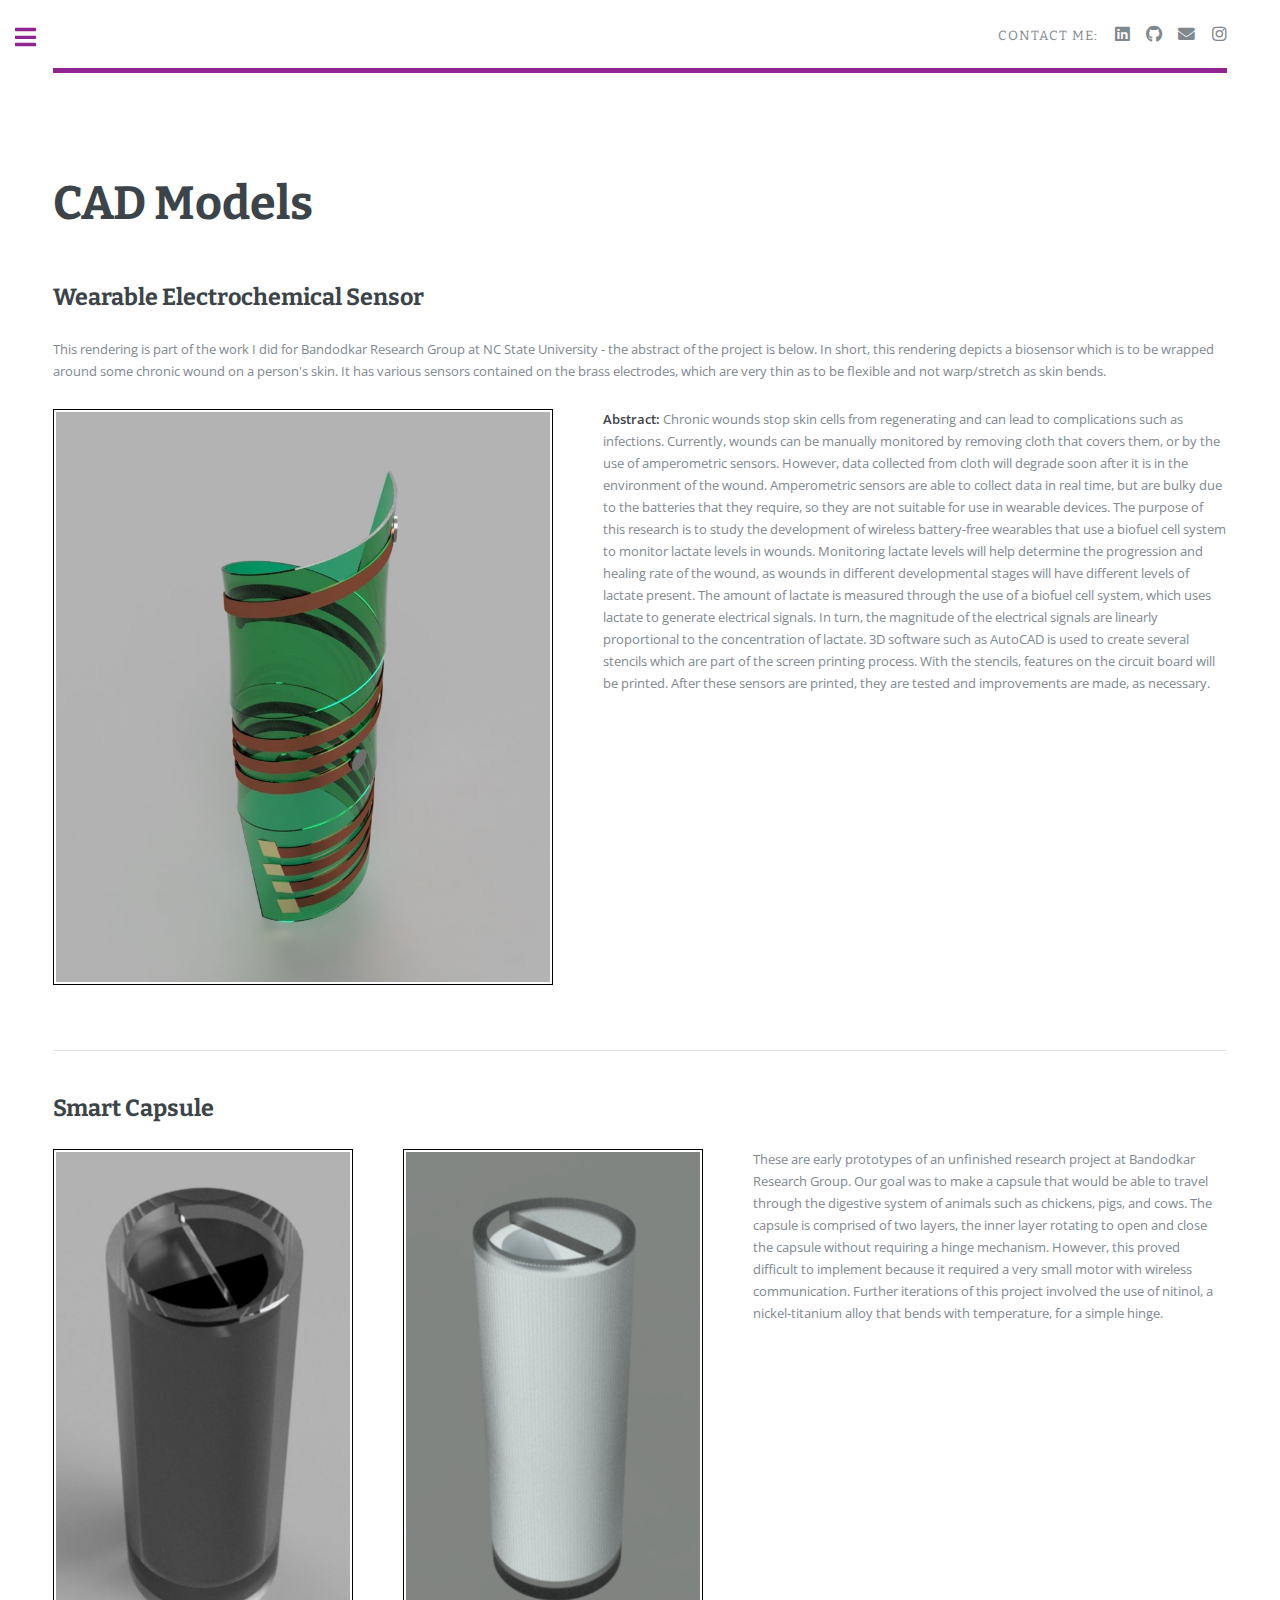
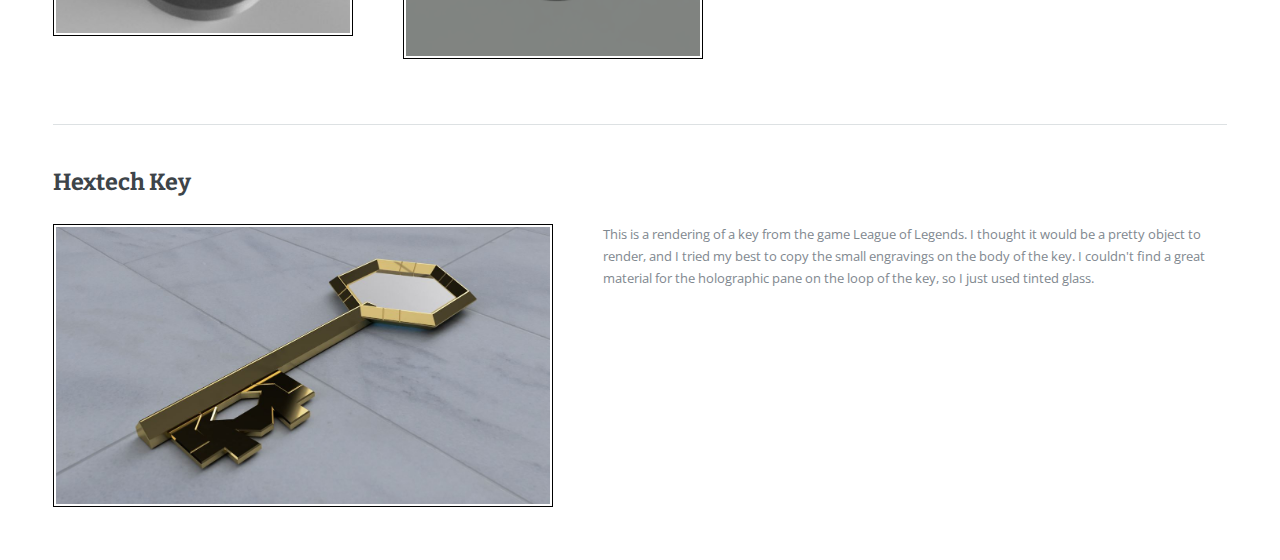
==== cad.html @ f2f79735 "add main files" ====
<!DOCTYPE HTML>
<!--
	Editorial by HTML5 UP
	html5up.net | @ajlkn
	Free for personal and commercial use under the CCA 3.0 license (html5up.net/license)
-->
<html>
	<head>
		<title>Generic - Editorial by HTML5 UP</title>
		<meta charset="utf-8" />
		<meta name="viewport" content="width=device-width, initial-scale=1, user-scalable=no" />
		<link rel="stylesheet" href="assets/css/main.css" />
	</head>
	<body class="is-preload">

		<!-- Wrapper -->
			<div id="wrapper">

				<!-- Main -->
					<div id="main">
						<div class="inner">

							<!-- Header -->
								<header id="header">
									<!--
									<a href="index.html" class="logo"><strong>Editorial</strong> by HTML5 UP</a>
									-->
									<ul class="icons">
										<li>
										<header>
											<p>Contact Me:</p>
										</header>
										</li>
										<li><a href="https://www.linkedin.com/in/terence-zeng-/" class="icon brands fa-linkedin"><span class="label">LinkedIn</span></a></li>
										<li><a href="https://github.com/terencezeng6" class="icon brands fa-github"><span class="label">Github</span></a></li>
										<li><a href="mailto: terencezeng2004@gmail.com" class="icon solid fa-envelope"><span class="label">Email</span></a></li>
										<li><a href="https://www.instagram.com/terence.zeng/" class="icon brands fa-instagram"><span class="label">Instagram</span></a></li>
									</ul>
								</header>

							<!-- Content -->
								<section>
									<header class="main">
										<h1>CAD Models</h1>
									</header>
									<header>
										<h2>Wearable Electrochemical Sensor</h2>
									</header>
									<p>This rendering is part of the work I did for Bandodkar Research Group at NC State University - the abstract of the project is below. 
										In short, this rendering depicts a biosensor which is to be wrapped around some chronic wound on a person's skin. It has various sensors 
										contained on the brass electrodes, which are very thin as to be flexible and not warp/stretch as skin bends.</p>
                                    

									<div class="container" style="width: 100%; height:auto; overflow:auto;">
									<div>
									<img src="images/wearable sensor fusion.JPG" alt="" width="500" height=auto style="float:left; margin-right:50px;
									margin-bottom:25px; border: solid black 1px; padding: 2px"/>
									</div>
									<p><b>Abstract:</b> Chronic wounds stop skin cells from regenerating and can lead to complications such as infections. Currently, wounds can be 
										manually monitored by removing cloth that covers them, or by the use of amperometric sensors. However, data collected from cloth will 
										degrade soon after it is in the environment of the wound. Amperometric sensors are able to collect data in real time, but are bulky 
										due to the batteries that they require, so they are not suitable for use in wearable devices. The purpose of this research is to study 
										the development of wireless battery-free wearables that use a biofuel cell system to monitor lactate levels in wounds. Monitoring lactate 
										levels will help determine the progression and healing rate of the wound, as wounds in different developmental stages will have different 
										levels of lactate present. The amount of lactate is measured through the use of a biofuel cell system, which uses lactate to generate 
										electrical signals. In turn, the magnitude of the electrical signals are linearly proportional to the concentration of lactate. 3D software 
										such as AutoCAD is used to create several stencils which are part of the screen printing process. With the stencils, features on the 
										circuit board will be printed. After these sensors are printed, they are tested and improvements are made, as necessary.</p>
									</div>

									<hr class="major">
									
									<header>
										<h2>Smart Capsule</h2>
									</header>

									<div class="container" style="width: 100%; height:auto; overflow:auto;">
										<div>
										<img src="images/smart capsule.JPG" alt="" width="300" height=auto style="float:left; 
										margin-right:50px; margin-bottom:25px; border: solid black 1px; padding: 2px"/>
										</div>
										<div>
											<img src="images/smart capsule 2.png" alt="" width="300" height=auto style="float:left; 
											margin-right:50px; margin-bottom:25px; border: solid black 1px; padding: 2px"/>
										</div>
										<p>These are early prototypes of an unfinished research project at Bandodkar Research Group.
											Our goal was to make a capsule that would be able to travel through the digestive system
											of animals such as chickens, pigs, and cows. The capsule is comprised of two layers, the
											inner layer rotating to open and close the capsule without requiring a hinge mechanism.
											However, this proved difficult to implement because it required a very small motor with
											wireless communication. Further iterations of this project involved the use of nitinol,
											a nickel-titanium alloy that bends with temperature, for a simple hinge.
										</p>
									</div>

									<hr class="major">

									<header>
										<h2>Hextech Key</h2>
									</header>

									<div class="container" style="width: 100%; height:auto; overflow:auto;">
										<div>
										<img src="images/hextech key.JPG" alt="" width="500" height=auto style="float:left; margin-right:50px;
										margin-bottom:25px; border: solid black 1px; padding: 2px"/>
										</div>
										<p>This is a rendering of a key from the game League of Legends. I thought it would be a pretty object to render, and
											I tried my best to copy the small engravings on the body of the key. I couldn't find a great material for the 
											holographic pane on the loop of the key, so I just used tinted glass.</p>
									</div>
									
									
								</section>

						</div>
					</div>

				<!-- Sidebar -->
					<div id="sidebar">
						<div class="inner">

							<!-- Search -->
								<section id="search" class="alt">
									<form method="post" action="#">
										<input type="text" name="query" id="query" placeholder="Search" />
									</form>
								</section>

							<!-- Menu -->
								<nav id="menu">
									<header class="major">
										<!--<h2>Menu</h2>--> <!--heading for menu (not necessary)-->
									</header>
									<ul>
										<li><a href="index.html">Home</a></li>
										<li><a href="resume.html">Resume</a></li>
										<li><a href="projects.html">Projects</a></li>
										<li><a href="pics.html">Photography/Art</a></li>
										<li><a href="cad.html">CAD</a></li>
									</ul>
								</nav>
						</div>
					</div>

			</div>

		<!-- Scripts -->
			<script src="assets/js/jquery.min.js"></script>
			<script src="assets/js/browser.min.js"></script>
			<script src="assets/js/breakpoints.min.js"></script>
			<script src="assets/js/util.js"></script>
			<script src="assets/js/main.js"></script>

	</body>
</html>
---- assets/css/main.css ----
@import url(fontawesome-all.min.css);
@import url("https://fonts.googleapis.com/css?family=Open+Sans:200,300,400,600,400italic,600italic|Roboto+Slab:400,700");
@import url("https://fonts.googleapis.com/css?family=Bitter");
/*
	Editorial by HTML5 UP
	html5up.net | @ajlkn
	Free for personal and commercial use under the CCA 3.0 license (html5up.net/license)
*/

html, body, div, span, applet, object,
iframe, h1, h2, h3, h4, h5, h6, p, blockquote,
pre, a, abbr, acronym, address, big, cite,
code, del, dfn, em, img, ins, kbd, q, s, samp,
small, strike, strong, sub, sup, tt, var, b,
u, i, center, dl, dt, dd, ol, ul, li, fieldset,
form, label, legend, table, caption, tbody,
tfoot, thead, tr, th, td, article, aside,
canvas, details, embed, figure, figcaption,
footer, header, hgroup, menu, nav, output, ruby,
section, summary, time, mark, audio, video {
  margin: 0;
  padding: 0;
  border: 0;
  font-size: 100%;
  font: inherit;
  vertical-align: baseline; }

.rectangle {
  width: 40px;
  height: 8px;
  background-color: #ccc;
  border: 0px solid #ccc;
  border-radius: 0px;
  align-items:right;
}

article, aside, details, figcaption, figure,
footer, header, hgroup, menu, nav, section {
  display: block; }

body {
  line-height: 1; }

ol, ul {
  list-style: none; }

blockquote, q {
  quotes: none; }
  blockquote:before, blockquote:after, q:before, q:after {
    content: '';
    content: none; }

table {
  border-collapse: collapse;
  border-spacing: 0; }

body {
  -webkit-text-size-adjust: none; }

mark {
  background-color: transparent;
  color: inherit; }

input::-moz-focus-inner {
  border: 0;
  padding: 0; }

input, select, textarea {
  -moz-appearance: none;
  -webkit-appearance: none;
  -ms-appearance: none;
  appearance: none; }

/* Basic */
@-ms-viewport {
  width: device-width; }

body {
  -ms-overflow-style: scrollbar; }

@media screen and (max-width: 480px) {
  html, body {
    min-width: 320px; } }

html {
  box-sizing: border-box; }

*, *:before, *:after {
  box-sizing: inherit; }

body {
  background: #ffffff; }
  body.is-preload *, body.is-preload *:before, body.is-preload *:after, body.is-resizing *, body.is-resizing *:before, body.is-resizing *:after {
    -moz-animation: none !important;
    -webkit-animation: none !important;
    -ms-animation: none !important;
    animation: none !important;
    -moz-transition: none !important;
    -webkit-transition: none !important;
    -ms-transition: none !important;
    transition: none !important; }

/* Type */
body, input, select, textarea {
  color: #7f888f;
  font-family: "Open Sans", sans-serif;
  font-size: 13pt;
  font-weight: 400;
  line-height: 1.65; }
  @media screen and (max-width: 1680px) {
    body, input, select, textarea {
      font-size: 11pt; } }
  @media screen and (max-width: 1280px) {
    body, input, select, textarea {
      font-size: 10pt; } }
  @media screen and (max-width: 360px) {
    body, input, select, textarea {
      font-size: 9pt; } }

a {
  -moz-transition: color 0.2s ease-in-out, border-bottom-color 0.2s ease-in-out;
  -webkit-transition: color 0.2s ease-in-out, border-bottom-color 0.2s ease-in-out;
  -ms-transition: color 0.2s ease-in-out, border-bottom-color 0.2s ease-in-out;
  transition: color 0.2s ease-in-out, border-bottom-color 0.2s ease-in-out;
  border-bottom: dotted 1px;
  color: #902490;
  text-decoration: none; }
  a:hover {
    border-bottom-color: #902490;
    color: #902490 !important; }
    a:hover strong {
      color: inherit; }

strong, b {
  color: #3d4449;
  font-weight: 600; }

em, i {
  font-style: italic; }

p {
  margin: 0 0 2em 0; }

h1, h2, h3, h4, h5, h6 {
  color: #3d4449;
  font-family: "Bitter", serif;
  font-weight: 700;
  line-height: 1.5;
  margin: 0 0 1em 0; }
  h1 a, h2 a, h3 a, h4 a, h5 a, h6 a {
    color: inherit;
    text-decoration: none;
    border-bottom: 0; }

h1 {
  font-size: 4em;
  margin: 0 0 0.5em 0;
  line-height: 1.3; }

h2 {
  font-size: 1.75em; }

h3 {
  font-size: 1.25em; }

h4 {
  font-size: 1.1em; }

h5 {
  font-size: 0.9em; }

h6 {
  font-size: 0.7em; }

@media screen and (max-width: 1680px) {
  h1 {
    font-size: 3.5em; } }

@media screen and (max-width: 980px) {
  h1 {
    font-size: 3.25em; } }

@media screen and (max-width: 736px) {
  h1 {
    font-size: 2em;
    line-height: 1.4; }
  h2 {
    font-size: 1.5em; } }

sub {
  font-size: 0.8em;
  position: relative;
  top: 0.5em; }

sup {
  font-size: 0.8em;
  position: relative;
  top: -0.5em; }

blockquote {
  border-left: solid 3px rgba(210, 215, 217, 0.75);
  font-style: italic;
  margin: 0 0 2em 0;
  padding: 0.5em 0 0.5em 2em; }

code {
  background: rgba(230, 235, 237, 0.25);
  border-radius: 0.375em;
  border: solid 1px rgba(210, 215, 217, 0.75);
  font-family: "Courier New", monospace;
  font-size: 0.9em;
  margin: 0 0.25em;
  padding: 0.25em 0.65em; }

pre {
  -webkit-overflow-scrolling: touch;
  font-family: "Courier New", monospace;
  font-size: 0.9em;
  margin: 0 0 2em 0; }
  pre code {
    display: block;
    line-height: 1.75;
    padding: 1em 1.5em;
    overflow-x: auto; }

hr {
  border: 0;
  border-bottom: solid 1px rgba(210, 215, 217, 0.75);
  margin: 2em 0; }
  hr.major {
    margin: 3em 0; }

.align-left {
  text-align: left; }

.align-center {
  text-align: center; }

.align-right {
  text-align: right; }

/* Row */
.row {
  display: flex;
  flex-wrap: wrap;
  box-sizing: border-box;
  align-items: stretch; }
  .row > * {
    box-sizing: border-box; }
  .row.gtr-uniform > * > :last-child {
    margin-bottom: 0; }
  .row.aln-left {
    justify-content: flex-start; }
  .row.aln-center {
    justify-content: center; }
  .row.aln-right {
    justify-content: flex-end; }
  .row.aln-top {
    align-items: flex-start; }
  .row.aln-middle {
    align-items: center; }
  .row.aln-bottom {
    align-items: flex-end; }
  .row > .imp {
    order: -1; }
  .row > .col-1 {
    width: 8.33333%; }
  .row > .off-1 {
    margin-left: 8.33333%; }
  .row > .col-2 {
    width: 16.66667%; }
  .row > .off-2 {
    margin-left: 16.66667%; }
  .row > .col-3 {
    width: 25%; }
  .row > .off-3 {
    margin-left: 25%; }
  .row > .col-4 {
    width: 33.33333%; }
  .row > .off-4 {
    margin-left: 33.33333%; }
  .row > .col-5 {
    width: 41.66667%; }
  .row > .off-5 {
    margin-left: 41.66667%; }
  .row > .col-6 {
    width: 50%; }
  .row > .off-6 {
    margin-left: 50%; }
  .row > .col-7 {
    width: 58.33333%; }
  .row > .off-7 {
    margin-left: 58.33333%; }
  .row > .col-8 {
    width: 66.66667%; }
  .row > .off-8 {
    margin-left: 66.66667%; }
  .row > .col-9 {
    width: 75%; }
  .row > .off-9 {
    margin-left: 75%; }
  .row > .col-10 {
    width: 83.33333%; }
  .row > .off-10 {
    margin-left: 83.33333%; }
  .row > .col-11 {
    width: 91.66667%; }
  .row > .off-11 {
    margin-left: 91.66667%; }
  .row > .col-12 {
    width: 100%; }
  .row > .off-12 {
    margin-left: 100%; }
  .row.gtr-0 {
    margin-top: 0;
    margin-left: 0em; }
    .row.gtr-0 > * {
      padding: 0 0 0 0em; }
    .row.gtr-0.gtr-uniform {
      margin-top: 0em; }
      .row.gtr-0.gtr-uniform > * {
        padding-top: 0em; }
  .row.gtr-25 {
    margin-top: 0;
    margin-left: -0.375em; }
    .row.gtr-25 > * {
      padding: 0 0 0 0.375em; }
    .row.gtr-25.gtr-uniform {
      margin-top: -0.375em; }
      .row.gtr-25.gtr-uniform > * {
        padding-top: 0.375em; }
  .row.gtr-50 {
    margin-top: 0;
    margin-left: -0.75em; }
    .row.gtr-50 > * {
      padding: 0 0 0 0.75em; }
    .row.gtr-50.gtr-uniform {
      margin-top: -0.75em; }
      .row.gtr-50.gtr-uniform > * {
        padding-top: 0.75em; }
  .row {
    margin-top: 0;
    margin-left: -1.5em; }
    .row > * {
      padding: 0 0 0 1.5em; }
    .row.gtr-uniform {
      margin-top: -1.5em; }
      .row.gtr-uniform > * {
        padding-top: 1.5em; }
  .row.gtr-150 {
    margin-top: 0;
    margin-left: -2.25em; }
    .row.gtr-150 > * {
      padding: 0 0 0 2.25em; }
    .row.gtr-150.gtr-uniform {
      margin-top: -2.25em; }
      .row.gtr-150.gtr-uniform > * {
        padding-top: 2.25em; }
  .row.gtr-200 {
    margin-top: 0;
    margin-left: -3em; }
    .row.gtr-200 > * {
      padding: 0 0 0 3em; }
    .row.gtr-200.gtr-uniform {
      margin-top: -3em; }
      .row.gtr-200.gtr-uniform > * {
        padding-top: 3em; }
  @media screen and (max-width: 1680px) {
    .row {
      display: flex;
      flex-wrap: wrap;
      box-sizing: border-box;
      align-items: stretch; }
      .row > * {
        box-sizing: border-box; }
      .row.gtr-uniform > * > :last-child {
        margin-bottom: 0; }
      .row.aln-left {
        justify-content: flex-start; }
      .row.aln-center {
        justify-content: center; }
      .row.aln-right {
        justify-content: flex-end; }
      .row.aln-top {
        align-items: flex-start; }
      .row.aln-middle {
        align-items: center; }
      .row.aln-bottom {
        align-items: flex-end; }
      .row > .imp-xlarge {
        order: -1; }
      .row > .col-1-xlarge {
        width: 8.33333%; }
      .row > .off-1-xlarge {
        margin-left: 8.33333%; }
      .row > .col-2-xlarge {
        width: 16.66667%; }
      .row > .off-2-xlarge {
        margin-left: 16.66667%; }
      .row > .col-3-xlarge {
        width: 25%; }
      .row > .off-3-xlarge {
        margin-left: 25%; }
      .row > .col-4-xlarge {
        width: 33.33333%; }
      .row > .off-4-xlarge {
        margin-left: 33.33333%; }
      .row > .col-5-xlarge {
        width: 41.66667%; }
      .row > .off-5-xlarge {
        margin-left: 41.66667%; }
      .row > .col-6-xlarge {
        width: 50%; }
      .row > .off-6-xlarge {
        margin-left: 50%; }
      .row > .col-7-xlarge {
        width: 58.33333%; }
      .row > .off-7-xlarge {
        margin-left: 58.33333%; }
      .row > .col-8-xlarge {
        width: 66.66667%; }
      .row > .off-8-xlarge {
        margin-left: 66.66667%; }
      .row > .col-9-xlarge {
        width: 75%; }
      .row > .off-9-xlarge {
        margin-left: 75%; }
      .row > .col-10-xlarge {
        width: 83.33333%; }
      .row > .off-10-xlarge {
        margin-left: 83.33333%; }
      .row > .col-11-xlarge {
        width: 91.66667%; }
      .row > .off-11-xlarge {
        margin-left: 91.66667%; }
      .row > .col-12-xlarge {
        width: 100%; }
      .row > .off-12-xlarge {
        margin-left: 100%; }
      .row.gtr-0 {
        margin-top: 0;
        margin-left: 0em; }
        .row.gtr-0 > * {
          padding: 0 0 0 0em; }
        .row.gtr-0.gtr-uniform {
          margin-top: 0em; }
          .row.gtr-0.gtr-uniform > * {
            padding-top: 0em; }
      .row.gtr-25 {
        margin-top: 0;
        margin-left: -0.375em; }
        .row.gtr-25 > * {
          padding: 0 0 0 0.375em; }
        .row.gtr-25.gtr-uniform {
          margin-top: -0.375em; }
          .row.gtr-25.gtr-uniform > * {
            padding-top: 0.375em; }
      .row.gtr-50 {
        margin-top: 0;
        margin-left: -0.75em; }
        .row.gtr-50 > * {
          padding: 0 0 0 0.75em; }
        .row.gtr-50.gtr-uniform {
          margin-top: -0.75em; }
          .row.gtr-50.gtr-uniform > * {
            padding-top: 0.75em; }
      .row {
        margin-top: 0;
        margin-left: -1.5em; }
        .row > * {
          padding: 0 0 0 1.5em; }
        .row.gtr-uniform {
          margin-top: -1.5em; }
          .row.gtr-uniform > * {
            padding-top: 1.5em; }
      .row.gtr-150 {
        margin-top: 0;
        margin-left: -2.25em; }
        .row.gtr-150 > * {
          padding: 0 0 0 2.25em; }
        .row.gtr-150.gtr-uniform {
          margin-top: -2.25em; }
          .row.gtr-150.gtr-uniform > * {
            padding-top: 2.25em; }
      .row.gtr-200 {
        margin-top: 0;
        margin-left: -3em; }
        .row.gtr-200 > * {
          padding: 0 0 0 3em; }
        .row.gtr-200.gtr-uniform {
          margin-top: -3em; }
          .row.gtr-200.gtr-uniform > * {
            padding-top: 3em; } }
  @media screen and (max-width: 1280px) {
    .row {
      display: flex;
      flex-wrap: wrap;
      box-sizing: border-box;
      align-items: stretch; }
      .row > * {
        box-sizing: border-box; }
      .row.gtr-uniform > * > :last-child {
        margin-bottom: 0; }
      .row.aln-left {
        justify-content: flex-start; }
      .row.aln-center {
        justify-content: center; }
      .row.aln-right {
        justify-content: flex-end; }
      .row.aln-top {
        align-items: flex-start; }
      .row.aln-middle {
        align-items: center; }
      .row.aln-bottom {
        align-items: flex-end; }
      .row > .imp-large {
        order: -1; }
      .row > .col-1-large {
        width: 8.33333%; }
      .row > .off-1-large {
        margin-left: 8.33333%; }
      .row > .col-2-large {
        width: 16.66667%; }
      .row > .off-2-large {
        margin-left: 16.66667%; }
      .row > .col-3-large {
        width: 25%; }
      .row > .off-3-large {
        margin-left: 25%; }
      .row > .col-4-large {
        width: 33.33333%; }
      .row > .off-4-large {
        margin-left: 33.33333%; }
      .row > .col-5-large {
        width: 41.66667%; }
      .row > .off-5-large {
        margin-left: 41.66667%; }
      .row > .col-6-large {
        width: 50%; }
      .row > .off-6-large {
        margin-left: 50%; }
      .row > .col-7-large {
        width: 58.33333%; }
      .row > .off-7-large {
        margin-left: 58.33333%; }
      .row > .col-8-large {
        width: 66.66667%; }
      .row > .off-8-large {
        margin-left: 66.66667%; }
      .row > .col-9-large {
        width: 75%; }
      .row > .off-9-large {
        margin-left: 75%; }
      .row > .col-10-large {
        width: 83.33333%; }
      .row > .off-10-large {
        margin-left: 83.33333%; }
      .row > .col-11-large {
        width: 91.66667%; }
      .row > .off-11-large {
        margin-left: 91.66667%; }
      .row > .col-12-large {
        width: 100%; }
      .row > .off-12-large {
        margin-left: 100%; }
      .row.gtr-0 {
        margin-top: 0;
        margin-left: 0em; }
        .row.gtr-0 > * {
          padding: 0 0 0 0em; }
        .row.gtr-0.gtr-uniform {
          margin-top: 0em; }
          .row.gtr-0.gtr-uniform > * {
            padding-top: 0em; }
      .row.gtr-25 {
        margin-top: 0;
        margin-left: -0.375em; }
        .row.gtr-25 > * {
          padding: 0 0 0 0.375em; }
        .row.gtr-25.gtr-uniform {
          margin-top: -0.375em; }
          .row.gtr-25.gtr-uniform > * {
            padding-top: 0.375em; }
      .row.gtr-50 {
        margin-top: 0;
        margin-left: -0.75em; }
        .row.gtr-50 > * {
          padding: 0 0 0 0.75em; }
        .row.gtr-50.gtr-uniform {
          margin-top: -0.75em; }
          .row.gtr-50.gtr-uniform > * {
            padding-top: 0.75em; }
      .row {
        margin-top: 0;
        margin-left: -1.5em; }
        .row > * {
          padding: 0 0 0 1.5em; }
        .row.gtr-uniform {
          margin-top: -1.5em; }
          .row.gtr-uniform > * {
            padding-top: 1.5em; }
      .row.gtr-150 {
        margin-top: 0;
        margin-left: -2.25em; }
        .row.gtr-150 > * {
          padding: 0 0 0 2.25em; }
        .row.gtr-150.gtr-uniform {
          margin-top: -2.25em; }
          .row.gtr-150.gtr-uniform > * {
            padding-top: 2.25em; }
      .row.gtr-200 {
        margin-top: 0;
        margin-left: -3em; }
        .row.gtr-200 > * {
          padding: 0 0 0 3em; }
        .row.gtr-200.gtr-uniform {
          margin-top: -3em; }
          .row.gtr-200.gtr-uniform > * {
            padding-top: 3em; } }
  @media screen and (max-width: 980px) {
    .row {
      display: flex;
      flex-wrap: wrap;
      box-sizing: border-box;
      align-items: stretch; }
      .row > * {
        box-sizing: border-box; }
      .row.gtr-uniform > * > :last-child {
        margin-bottom: 0; }
      .row.aln-left {
        justify-content: flex-start; }
      .row.aln-center {
        justify-content: center; }
      .row.aln-right {
        justify-content: flex-end; }
      .row.aln-top {
        align-items: flex-start; }
      .row.aln-middle {
        align-items: center; }
      .row.aln-bottom {
        align-items: flex-end; }
      .row > .imp-medium {
        order: -1; }
      .row > .col-1-medium {
        width: 8.33333%; }
      .row > .off-1-medium {
        margin-left: 8.33333%; }
      .row > .col-2-medium {
        width: 16.66667%; }
      .row > .off-2-medium {
        margin-left: 16.66667%; }
      .row > .col-3-medium {
        width: 25%; }
      .row > .off-3-medium {
        margin-left: 25%; }
      .row > .col-4-medium {
        width: 33.33333%; }
      .row > .off-4-medium {
        margin-left: 33.33333%; }
      .row > .col-5-medium {
        width: 41.66667%; }
      .row > .off-5-medium {
        margin-left: 41.66667%; }
      .row > .col-6-medium {
        width: 50%; }
      .row > .off-6-medium {
        margin-left: 50%; }
      .row > .col-7-medium {
        width: 58.33333%; }
      .row > .off-7-medium {
        margin-left: 58.33333%; }
      .row > .col-8-medium {
        width: 66.66667%; }
      .row > .off-8-medium {
        margin-left: 66.66667%; }
      .row > .col-9-medium {
        width: 75%; }
      .row > .off-9-medium {
        margin-left: 75%; }
      .row > .col-10-medium {
        width: 83.33333%; }
      .row > .off-10-medium {
        margin-left: 83.33333%; }
      .row > .col-11-medium {
        width: 91.66667%; }
      .row > .off-11-medium {
        margin-left: 91.66667%; }
      .row > .col-12-medium {
        width: 100%; }
      .row > .off-12-medium {
        margin-left: 100%; }
      .row.gtr-0 {
        margin-top: 0;
        margin-left: 0em; }
        .row.gtr-0 > * {
          padding: 0 0 0 0em; }
        .row.gtr-0.gtr-uniform {
          margin-top: 0em; }
          .row.gtr-0.gtr-uniform > * {
            padding-top: 0em; }
      .row.gtr-25 {
        margin-top: 0;
        margin-left: -0.375em; }
        .row.gtr-25 > * {
          padding: 0 0 0 0.375em; }
        .row.gtr-25.gtr-uniform {
          margin-top: -0.375em; }
          .row.gtr-25.gtr-uniform > * {
            padding-top: 0.375em; }
      .row.gtr-50 {
        margin-top: 0;
        margin-left: -0.75em; }
        .row.gtr-50 > * {
          padding: 0 0 0 0.75em; }
        .row.gtr-50.gtr-uniform {
          margin-top: -0.75em; }
          .row.gtr-50.gtr-uniform > * {
            padding-top: 0.75em; }
      .row {
        margin-top: 0;
        margin-left: -1.5em; }
        .row > * {
          padding: 0 0 0 1.5em; }
        .row.gtr-uniform {
          margin-top: -1.5em; }
          .row.gtr-uniform > * {
            padding-top: 1.5em; }
      .row.gtr-150 {
        margin-top: 0;
        margin-left: -2.25em; }
        .row.gtr-150 > * {
          padding: 0 0 0 2.25em; }
        .row.gtr-150.gtr-uniform {
          margin-top: -2.25em; }
          .row.gtr-150.gtr-uniform > * {
            padding-top: 2.25em; }
      .row.gtr-200 {
        margin-top: 0;
        margin-left: -3em; }
        .row.gtr-200 > * {
          padding: 0 0 0 3em; }
        .row.gtr-200.gtr-uniform {
          margin-top: -3em; }
          .row.gtr-200.gtr-uniform > * {
            padding-top: 3em; } }
  @media screen and (max-width: 736px) {
    .row {
      display: flex;
      flex-wrap: wrap;
      box-sizing: border-box;
      align-items: stretch; }
      .row > * {
        box-sizing: border-box; }
      .row.gtr-uniform > * > :last-child {
        margin-bottom: 0; }
      .row.aln-left {
        justify-content: flex-start; }
      .row.aln-center {
        justify-content: center; }
      .row.aln-right {
        justify-content: flex-end; }
      .row.aln-top {
        align-items: flex-start; }
      .row.aln-middle {
        align-items: center; }
      .row.aln-bottom {
        align-items: flex-end; }
      .row > .imp-small {
        order: -1; }
      .row > .col-1-small {
        width: 8.33333%; }
      .row > .off-1-small {
        margin-left: 8.33333%; }
      .row > .col-2-small {
        width: 16.66667%; }
      .row > .off-2-small {
        margin-left: 16.66667%; }
      .row > .col-3-small {
        width: 25%; }
      .row > .off-3-small {
        margin-left: 25%; }
      .row > .col-4-small {
        width: 33.33333%; }
      .row > .off-4-small {
        margin-left: 33.33333%; }
      .row > .col-5-small {
        width: 41.66667%; }
      .row > .off-5-small {
        margin-left: 41.66667%; }
      .row > .col-6-small {
        width: 50%; }
      .row > .off-6-small {
        margin-left: 50%; }
      .row > .col-7-small {
        width: 58.33333%; }
      .row > .off-7-small {
        margin-left: 58.33333%; }
      .row > .col-8-small {
        width: 66.66667%; }
      .row > .off-8-small {
        margin-left: 66.66667%; }
      .row > .col-9-small {
        width: 75%; }
      .row > .off-9-small {
        margin-left: 75%; }
      .row > .col-10-small {
        width: 83.33333%; }
      .row > .off-10-small {
        margin-left: 83.33333%; }
      .row > .col-11-small {
        width: 91.66667%; }
      .row > .off-11-small {
        margin-left: 91.66667%; }
      .row > .col-12-small {
        width: 100%; }
      .row > .off-12-small {
        margin-left: 100%; }
      .row.gtr-0 {
        margin-top: 0;
        margin-left: 0em; }
        .row.gtr-0 > * {
          padding: 0 0 0 0em; }
        .row.gtr-0.gtr-uniform {
          margin-top: 0em; }
          .row.gtr-0.gtr-uniform > * {
            padding-top: 0em; }
      .row.gtr-25 {
        margin-top: 0;
        margin-left: -0.375em; }
        .row.gtr-25 > * {
          padding: 0 0 0 0.375em; }
        .row.gtr-25.gtr-uniform {
          margin-top: -0.375em; }
          .row.gtr-25.gtr-uniform > * {
            padding-top: 0.375em; }
      .row.gtr-50 {
        margin-top: 0;
        margin-left: -0.75em; }
        .row.gtr-50 > * {
          padding: 0 0 0 0.75em; }
        .row.gtr-50.gtr-uniform {
          margin-top: -0.75em; }
          .row.gtr-50.gtr-uniform > * {
            padding-top: 0.75em; }
      .row {
        margin-top: 0;
        margin-left: -1.5em; }
        .row > * {
          padding: 0 0 0 1.5em; }
        .row.gtr-uniform {
          margin-top: -1.5em; }
          .row.gtr-uniform > * {
            padding-top: 1.5em; }
      .row.gtr-150 {
        margin-top: 0;
        margin-left: -2.25em; }
        .row.gtr-150 > * {
          padding: 0 0 0 2.25em; }
        .row.gtr-150.gtr-uniform {
          margin-top: -2.25em; }
          .row.gtr-150.gtr-uniform > * {
            padding-top: 2.25em; }
      .row.gtr-200 {
        margin-top: 0;
        margin-left: -3em; }
        .row.gtr-200 > * {
          padding: 0 0 0 3em; }
        .row.gtr-200.gtr-uniform {
          margin-top: -3em; }
          .row.gtr-200.gtr-uniform > * {
            padding-top: 3em; } }
  @media screen and (max-width: 480px) {
    .row {
      display: flex;
      flex-wrap: wrap;
      box-sizing: border-box;
      align-items: stretch; }
      .row > * {
        box-sizing: border-box; }
      .row.gtr-uniform > * > :last-child {
        margin-bottom: 0; }
      .row.aln-left {
        justify-content: flex-start; }
      .row.aln-center {
        justify-content: center; }
      .row.aln-right {
        justify-content: flex-end; }
      .row.aln-top {
        align-items: flex-start; }
      .row.aln-middle {
        align-items: center; }
      .row.aln-bottom {
        align-items: flex-end; }
      .row > .imp-xsmall {
        order: -1; }
      .row > .col-1-xsmall {
        width: 8.33333%; }
      .row > .off-1-xsmall {
        margin-left: 8.33333%; }
      .row > .col-2-xsmall {
        width: 16.66667%; }
      .row > .off-2-xsmall {
        margin-left: 16.66667%; }
      .row > .col-3-xsmall {
        width: 25%; }
      .row > .off-3-xsmall {
        margin-left: 25%; }
      .row > .col-4-xsmall {
        width: 33.33333%; }
      .row > .off-4-xsmall {
        margin-left: 33.33333%; }
      .row > .col-5-xsmall {
        width: 41.66667%; }
      .row > .off-5-xsmall {
        margin-left: 41.66667%; }
      .row > .col-6-xsmall {
        width: 50%; }
      .row > .off-6-xsmall {
        margin-left: 50%; }
      .row > .col-7-xsmall {
        width: 58.33333%; }
      .row > .off-7-xsmall {
        margin-left: 58.33333%; }
      .row > .col-8-xsmall {
        width: 66.66667%; }
      .row > .off-8-xsmall {
        margin-left: 66.66667%; }
      .row > .col-9-xsmall {
        width: 75%; }
      .row > .off-9-xsmall {
        margin-left: 75%; }
      .row > .col-10-xsmall {
        width: 83.33333%; }
      .row > .off-10-xsmall {
        margin-left: 83.33333%; }
      .row > .col-11-xsmall {
        width: 91.66667%; }
      .row > .off-11-xsmall {
        margin-left: 91.66667%; }
      .row > .col-12-xsmall {
        width: 100%; }
      .row > .off-12-xsmall {
        margin-left: 100%; }
      .row.gtr-0 {
        margin-top: 0;
        margin-left: 0em; }
        .row.gtr-0 > * {
          padding: 0 0 0 0em; }
        .row.gtr-0.gtr-uniform {
          margin-top: 0em; }
          .row.gtr-0.gtr-uniform > * {
            padding-top: 0em; }
      .row.gtr-25 {
        margin-top: 0;
        margin-left: -0.375em; }
        .row.gtr-25 > * {
          padding: 0 0 0 0.375em; }
        .row.gtr-25.gtr-uniform {
          margin-top: -0.375em; }
          .row.gtr-25.gtr-uniform > * {
            padding-top: 0.375em; }
      .row.gtr-50 {
        margin-top: 0;
        margin-left: -0.75em; }
        .row.gtr-50 > * {
          padding: 0 0 0 0.75em; }
        .row.gtr-50.gtr-uniform {
          margin-top: -0.75em; }
          .row.gtr-50.gtr-uniform > * {
            padding-top: 0.75em; }
      .row {
        margin-top: 0;
        margin-left: -1.5em; }
        .row > * {
          padding: 0 0 0 1.5em; }
        .row.gtr-uniform {
          margin-top: -1.5em; }
          .row.gtr-uniform > * {
            padding-top: 1.5em; }
      .row.gtr-150 {
        margin-top: 0;
        margin-left: -2.25em; }
        .row.gtr-150 > * {
          padding: 0 0 0 2.25em; }
        .row.gtr-150.gtr-uniform {
          margin-top: -2.25em; }
          .row.gtr-150.gtr-uniform > * {
            padding-top: 2.25em; }
      .row.gtr-200 {
        margin-top: 0;
        margin-left: -3em; }
        .row.gtr-200 > * {
          padding: 0 0 0 3em; }
        .row.gtr-200.gtr-uniform {
          margin-top: -3em; }
          .row.gtr-200.gtr-uniform > * {
            padding-top: 3em; } }

/* Section/Article */
section.special, article.special {
  text-align: center; }

header p {
  font-family: "Bitter", serif;
  font-size: 1em;
  font-weight: 400;
  letter-spacing: 0.075em;
  margin-top: -0.5em;
  text-transform: uppercase; }

header.major > :last-child {
  border-bottom: solid 3px #902490;
  display: inline-block;
  margin: 0 0 2em 0;
  padding: 0 0.75em 0.5em 0; }

header.main > :last-child {
  margin: 0 0 1em 0; }

/* Form */
form {
  margin: 0 0 2em 0; }

label {
  color: #3d4449;
  display: block;
  font-size: 0.9em;
  font-weight: 600;
  margin: 0 0 1em 0; }

input[type="text"],
input[type="password"],
input[type="email"],
input[type="tel"],
input[type="search"],
input[type="url"],
select,
textarea {
  -moz-appearance: none;
  -webkit-appearance: none;
  -ms-appearance: none;
  appearance: none;
  background: #ffffff;
  border-radius: 0.375em;
  border: none;
  border: solid 1px rgba(210, 215, 217, 0.75);
  color: inherit;
  display: block;
  outline: 0;
  padding: 0 1em;
  text-decoration: none;
  width: 100%; }
  input[type="text"]:invalid,
  input[type="password"]:invalid,
  input[type="email"]:invalid,
  input[type="tel"]:invalid,
  input[type="search"]:invalid,
  input[type="url"]:invalid,
  select:invalid,
  textarea:invalid {
    box-shadow: none; }
  input[type="text"]:focus,
  input[type="password"]:focus,
  input[type="email"]:focus,
  input[type="tel"]:focus,
  input[type="search"]:focus,
  input[type="url"]:focus,
  select:focus,
  textarea:focus {
    border-color: #902490;
    box-shadow: 0 0 0 1px #902490; }

select {
  background-image: url("data:image/svg+xml;charset=utf8,%3Csvg xmlns='http://www.w3.org/2000/svg' width='40' height='40' preserveAspectRatio='none' viewBox='0 0 40 40'%3E%3Cpath d='M9.4,12.3l10.4,10.4l10.4-10.4c0.2-0.2,0.5-0.4,0.9-0.4c0.3,0,0.6,0.1,0.9,0.4l3.3,3.3c0.2,0.2,0.4,0.5,0.4,0.9 c0,0.4-0.1,0.6-0.4,0.9L20.7,31.9c-0.2,0.2-0.5,0.4-0.9,0.4c-0.3,0-0.6-0.1-0.9-0.4L4.3,17.3c-0.2-0.2-0.4-0.5-0.4-0.9 c0-0.4,0.1-0.6,0.4-0.9l3.3-3.3c0.2-0.2,0.5-0.4,0.9-0.4S9.1,12.1,9.4,12.3z' fill='rgba(210, 215, 217, 0.75)' /%3E%3C/svg%3E");
  background-size: 1.25em;
  background-repeat: no-repeat;
  background-position: calc(100% - 1em) center;
  height: 2.75em;
  padding-right: 2.75em;
  text-overflow: ellipsis; }
  select option {
    color: #3d4449;
    background: #ffffff; }
  select:focus::-ms-value {
    background-color: transparent; }
  select::-ms-expand {
    display: none; }

input[type="text"],
input[type="password"],
input[type="email"],
input[type="tel"],
input[type="search"],
input[type="url"],
select {
  height: 2.75em; }

textarea {
  padding: 0.75em 1em; }

input[type="checkbox"],
input[type="radio"] {
  -moz-appearance: none;
  -webkit-appearance: none;
  -ms-appearance: none;
  appearance: none;
  display: block;
  float: left;
  margin-right: -2em;
  opacity: 0;
  width: 1em;
  z-index: -1; }
  input[type="checkbox"] + label,
  input[type="radio"] + label {
    text-decoration: none;
    color: #7f888f;
    cursor: pointer;
    display: inline-block;
    font-size: 1em;
    font-weight: 400;
    padding-left: 2.4em;
    padding-right: 0.75em;
    position: relative; }
    input[type="checkbox"] + label:before,
    input[type="radio"] + label:before {
      -moz-osx-font-smoothing: grayscale;
      -webkit-font-smoothing: antialiased;
      display: inline-block;
      font-style: normal;
      font-variant: normal;
      text-rendering: auto;
      line-height: 1;
      text-transform: none !important;
      font-family: 'Font Awesome 5 Free';
      font-weight: 900; }
    input[type="checkbox"] + label:before,
    input[type="radio"] + label:before {
      background: #ffffff;
      border-radius: 0.375em;
      border: solid 1px rgba(210, 215, 217, 0.75);
      content: '';
      display: inline-block;
      font-size: 0.8em;
      height: 2.0625em;
      left: 0;
      line-height: 2.0625em;
      position: absolute;
      text-align: center;
      top: 0;
      width: 2.0625em; }
  input[type="checkbox"]:checked + label:before,
  input[type="radio"]:checked + label:before {
    background: #3d4449;
    border-color: #3d4449;
    color: #ffffff;
    content: '\f00c'; }
  input[type="checkbox"]:focus + label:before,
  input[type="radio"]:focus + label:before {
    border-color: #902490;
    box-shadow: 0 0 0 1px #902490; }

input[type="checkbox"] + label:before {
  border-radius: 0.375em; }

input[type="radio"] + label:before {
  border-radius: 100%; }

::-webkit-input-placeholder {
  color: #9fa3a6 !important;
  opacity: 1.0; }

:-moz-placeholder {
  color: #9fa3a6 !important;
  opacity: 1.0; }

::-moz-placeholder {
  color: #9fa3a6 !important;
  opacity: 1.0; }

:-ms-input-placeholder {
  color: #9fa3a6 !important;
  opacity: 1.0; }

/* Box */
.box {
  border-radius: 0.375em;
  border: solid 1px rgba(210, 215, 217, 0.75);
  margin-bottom: 2em;
  padding: 1.5em; }
  .box > :last-child,
  .box > :last-child > :last-child,
  .box > :last-child > :last-child > :last-child {
    margin-bottom: 0; }
  .box.alt {
    border: 0;
    border-radius: 0;
    padding: 0; }

/* Icon */
.icon {
  text-decoration: none;
  border-bottom: none;
  position: relative; }
  .icon:before {
    -moz-osx-font-smoothing: grayscale;
    -webkit-font-smoothing: antialiased;
    display: inline-block;
    font-style: normal;
    font-variant: normal;
    text-rendering: auto;
    line-height: 1;
    text-transform: none !important;
    font-family: 'Font Awesome 5 Free';
    font-weight: 400; }
  .icon > .label {
    display: none; }
  .icon:before {
    line-height: inherit; }
  .icon.solid:before {
    font-weight: 900; }
  .icon.brands:before {
    font-family: 'Font Awesome 5 Brands'; }

/* Image */
.image {
  border-radius: 0.375em;
  border: 0;
  display: inline-block;
  position: relative; }
  .image img {
    border-radius: 0.375em;
    display: block; }
  .image.left, .image.right {
    max-width: 40%; }
    .image.left img, .image.right img {
      width: 100%; }
  .image.left {
    float: left;
    padding: 0 1.5em 1em 0;
    top: 0.25em; }
  .image.right {
    float: right;
    padding: 0 0 1em 1.5em;
    top: 0.25em; }
  .image.fit {
    display: block;
    margin: 0 0 2em 0;
    width: 100%; }
    .image.fit img {
      width: 100%; }
  .image.main {
    display: block;
    margin: 0 0 3em 0;
    width: 100%; }
    .image.main img {
      width: 100%; }

a.image {
  overflow: hidden; }
  a.image img {
    -moz-transition: -moz-transform 0.2s ease;
    -webkit-transition: -webkit-transform 0.2s ease;
    -ms-transition: -ms-transform 0.2s ease;
    transition: transform 0.2s ease; }
  a.image:hover img {
    -moz-transform: scale(1.075);
    -webkit-transform: scale(1.075);
    -ms-transform: scale(1.075);
    transform: scale(1.075); }

/* List */
ol {
  list-style: decimal;
  margin: 0 0 2em 0;
  padding-left: 1.25em; }
  ol li {
    padding-left: 0.25em; }

ul {
  list-style: disc;
  margin: 0 0 2em 0;
  padding-left: 1em; }
  ul li {
    padding-left: 0.5em; }
  ul.alt {
    list-style: none;
    padding-left: 0; }
    ul.alt li {
      border-top: solid 1px rgba(210, 215, 217, 0.75);
      padding: 0.5em 0; }
      ul.alt li:first-child {
        border-top: 0;
        padding-top: 0; }

dl {
  margin: 0 0 2em 0; }
  dl dt {
    display: block;
    font-weight: 600;
    margin: 0 0 1em 0; }
  dl dd {
    margin-left: 2em; }

/* Actions */
ul.actions {
  display: -moz-flex;
  display: -webkit-flex;
  display: -ms-flex;
  display: flex;
  cursor: default;
  list-style: none;
  margin-left: -1em;
  padding-left: 0; }
  ul.actions li {
    padding: 0 0 0 1em;
    vertical-align: middle; }
  ul.actions.special {
    -moz-justify-content: center;
    -webkit-justify-content: center;
    -ms-justify-content: center;
    justify-content: center;
    width: 100%;
    margin-left: 0; }
    ul.actions.special li:first-child {
      padding-left: 0; }
  ul.actions.stacked {
    -moz-flex-direction: column;
    -webkit-flex-direction: column;
    -ms-flex-direction: column;
    flex-direction: column;
    margin-left: 0; }
    ul.actions.stacked li {
      padding: 1.3em 0 0 0; }
      ul.actions.stacked li:first-child {
        padding-top: 0; }
  ul.actions.fit {
    width: calc(100% + 1em); }
    ul.actions.fit li {
      -moz-flex-grow: 1;
      -webkit-flex-grow: 1;
      -ms-flex-grow: 1;
      flex-grow: 1;
      -moz-flex-shrink: 1;
      -webkit-flex-shrink: 1;
      -ms-flex-shrink: 1;
      flex-shrink: 1;
      width: 100%; }
      ul.actions.fit li > * {
        width: 100%; }
    ul.actions.fit.stacked {
      width: 100%; }

/* Icons */
ul.icons {
  cursor: default;
  list-style: none;
  padding-left: 0; }
  ul.icons li {
    display: inline-block;
    padding: 0 1em 0 0; }
    ul.icons li:last-child {
      padding-right: 0; }
    ul.icons li .icon {
      color: inherit; }
      ul.icons li .icon:before {
        font-size: 1.25em; }

/* Contact */
ul.contact {
  list-style: none;
  padding: 0; }
  ul.contact li {
    text-decoration: none;
    border-top: solid 1px rgba(210, 215, 217, 0.75);
    margin: 1.5em 0 0 0;
    padding: 1.5em 0 0 3em;
    position: relative; }
    ul.contact li:before {
      -moz-osx-font-smoothing: grayscale;
      -webkit-font-smoothing: antialiased;
      display: inline-block;
      font-style: normal;
      font-variant: normal;
      text-rendering: auto;
      line-height: 1;
      text-transform: none !important;
      font-family: 'Font Awesome 5 Free';
      font-weight: 400; }
    ul.contact li:before {
      color: #902490;
      display: inline-block;
      font-size: 1.5em;
      height: 1.125em;
      left: 0;
      line-height: 1.125em;
      position: absolute;
      text-align: center;
      top: 1em;
      width: 1.5em; }
    ul.contact li:first-child {
      border-top: 0;
      margin-top: 0;
      padding-top: 0; }
      ul.contact li:first-child:before {
        top: 0; }
    ul.contact li a {
      color: inherit; }

/* Pagination */
ul.pagination {
  cursor: default;
  list-style: none;
  padding-left: 0; }
  ul.pagination li {
    display: inline-block;
    padding-left: 0;
    vertical-align: middle; }
    ul.pagination li > .page {
      -moz-transition: background-color 0.2s ease-in-out, color 0.2s ease-in-out;
      -webkit-transition: background-color 0.2s ease-in-out, color 0.2s ease-in-out;
      -ms-transition: background-color 0.2s ease-in-out, color 0.2s ease-in-out;
      transition: background-color 0.2s ease-in-out, color 0.2s ease-in-out;
      border-bottom: 0;
      border-radius: 0.375em;
      display: inline-block;
      font-size: 0.8em;
      font-weight: 600;
      height: 2em;
      line-height: 2em;
      margin: 0 0.125em;
      min-width: 2em;
      padding: 0 0.5em;
      text-align: center; }
      ul.pagination li > .page.active {
        background-color: #902490;
        color: #ffffff !important; }
        ul.pagination li > .page.active:hover {
          background-color: #f67878; }
        ul.pagination li > .page.active:active {
          background-color: #f45c5c; }
    ul.pagination li:first-child {
      padding-right: 0.75em; }
    ul.pagination li:last-child {
      padding-left: 0.75em; }
  @media screen and (max-width: 480px) {
    ul.pagination li:nth-child(n+2):nth-last-child(n+2) {
      display: none; }
    ul.pagination li:first-child {
      padding-right: 0; } }

/* Table */
.table-wrapper {
  -webkit-overflow-scrolling: touch;
  overflow-x: auto; }

table {
  margin: 0 0 2em 0;
  width: 100%; }
  table tbody tr {
    border: solid 1px rgba(210, 215, 217, 0.75);
    border-left: 0;
    border-right: 0; }
    table tbody tr:nth-child(2n + 1) {
      background-color: rgba(230, 235, 237, 0.25); }
  table td {
    padding: 0.75em 0.75em; }
  table th {
    color: #3d4449;
    font-size: 0.9em;
    font-weight: 600;
    padding: 0 0.75em 0.75em 0.75em;
    text-align: left; }
  table thead {
    border-bottom: solid 2px rgba(210, 215, 217, 0.75); }
  table tfoot {
    border-top: solid 2px rgba(210, 215, 217, 0.75); }
  table.alt {
    border-collapse: separate; }
    table.alt tbody tr td {
      border: solid 1px rgba(210, 215, 217, 0.75);
      border-left-width: 0;
      border-top-width: 0; }
      table.alt tbody tr td:first-child {
        border-left-width: 1px; }
    table.alt tbody tr:first-child td {
      border-top-width: 1px; }
    table.alt thead {
      border-bottom: 0; }
    table.alt tfoot {
      border-top: 0; }

/* Button */
input[type="submit"],
input[type="reset"],
input[type="button"],
button,
.button {
  -moz-appearance: none;
  -webkit-appearance: none;
  -ms-appearance: none;
  appearance: none;
  -moz-transition: background-color 0.2s ease-in-out, color 0.2s ease-in-out;
  -webkit-transition: background-color 0.2s ease-in-out, color 0.2s ease-in-out;
  -ms-transition: background-color 0.2s ease-in-out, color 0.2s ease-in-out;
  transition: background-color 0.2s ease-in-out, color 0.2s ease-in-out;
  background-color: transparent;
  border-radius: 0.375em;
  border: 0;
  box-shadow: inset 0 0 0 2px #902490;
  color: #902490 !important;
  cursor: pointer;
  display: inline-block;
  font-family: "Bitter", serif;
  font-size: 0.8em;
  font-weight: 700;
  height: 3.5em;
  letter-spacing: 0.075em;
  line-height: 3.5em;
  padding: 0 2.25em;
  text-align: center;
  text-decoration: none;
  text-transform: uppercase;
  white-space: nowrap; }
  input[type="submit"]:hover,
  input[type="reset"]:hover,
  input[type="button"]:hover,
  button:hover,
  .button:hover {
    background-color: rgba(245, 106, 106, 0.05); }
  input[type="submit"]:active,
  input[type="reset"]:active,
  input[type="button"]:active,
  button:active,
  .button:active {
    background-color: rgba(245, 106, 106, 0.15); }
  input[type="submit"].icon:before,
  input[type="reset"].icon:before,
  input[type="button"].icon:before,
  button.icon:before,
  .button.icon:before {
    margin-right: 0.5em; }
  input[type="submit"].fit,
  input[type="reset"].fit,
  input[type="button"].fit,
  button.fit,
  .button.fit {
    width: 100%; }
  input[type="submit"].small,
  input[type="reset"].small,
  input[type="button"].small,
  button.small,
  .button.small {
    font-size: 0.6em; }
  input[type="submit"].large,
  input[type="reset"].large,
  input[type="button"].large,
  button.large,
  .button.large {
    font-size: 1em;
    height: 3.65em;
    line-height: 3.65em; }
  input[type="submit"].primary,
  input[type="reset"].primary,
  input[type="button"].primary,
  button.primary,
  .button.primary {
    background-color: #902490;
    box-shadow: none;
    color: #ffffff !important; }
    input[type="submit"].primary:hover,
    input[type="reset"].primary:hover,
    input[type="button"].primary:hover,
    button.primary:hover,
    .button.primary:hover {
      background-color: #f67878; }
    input[type="submit"].primary:active,
    input[type="reset"].primary:active,
    input[type="button"].primary:active,
    button.primary:active,
    .button.primary:active {
      background-color: #f45c5c; }
  input[type="submit"].disabled, input[type="submit"]:disabled,
  input[type="reset"].disabled,
  input[type="reset"]:disabled,
  input[type="button"].disabled,
  input[type="button"]:disabled,
  button.disabled,
  button:disabled,
  .button.disabled,
  .button:disabled {
    pointer-events: none;
    opacity: 0.25; }

/* Mini Posts */
.mini-posts article {
  border-top: solid 1px rgba(210, 215, 217, 0.75);
  margin-top: 2em;
  padding-top: 2em; }
  .mini-posts article .image {
    display: block;
    margin: 0 0 1.5em 0; }
    .mini-posts article .image img {
      display: block;
      width: 100%; }
  .mini-posts article:first-child {
    border-top: 0;
    margin-top: 0;
    padding-top: 0; }

/* Features */
.features {
  display: -moz-flex;
  display: -webkit-flex;
  display: -ms-flex;
  display: flex;
  -moz-flex-wrap: wrap;
  -webkit-flex-wrap: wrap;
  -ms-flex-wrap: wrap;
  flex-wrap: wrap;
  margin: 0 0 2em -3em;
  width: calc(100% + 3em); }
  .features article {
    -moz-align-items: center;
    -webkit-align-items: center;
    -ms-align-items: center;
    align-items: center;
    display: -moz-flex;
    display: -webkit-flex;
    display: -ms-flex;
    display: flex;
    margin: 0 0 3em 3em;
    position: relative;
    width: calc(50% - 3em); }
    .features article:nth-child(2n - 1) {
      margin-right: 1.5em; }
    .features article:nth-child(2n) {
      margin-left: 1.5em; }
    .features article:nth-last-child(1), .features article:nth-last-child(2) {
      margin-bottom: 0; }
    .features article .icon {
      -moz-flex-grow: 0;
      -webkit-flex-grow: 0;
      -ms-flex-grow: 0;
      flex-grow: 0;
      -moz-flex-shrink: 0;
      -webkit-flex-shrink: 0;
      -ms-flex-shrink: 0;
      flex-shrink: 0;
      display: block;
      height: 10em;
      line-height: 10em;
      margin: 0 2em 0 0;
      text-align: center;
      width: 10em; }
      .features article .icon:before {
        color: #902490;
        font-size: 2.75rem;
        position: relative;
        top: 0.05em; }
      .features article .icon:after {
        -moz-transform: rotate(45deg);
        -webkit-transform: rotate(45deg);
        -ms-transform: rotate(45deg);
        transform: rotate(45deg);
        border-radius: 0.25rem;
        border: solid 2px rgba(210, 215, 217, 0.75);
        content: '';
        display: block;
        height: 7em;
        left: 50%;
        margin: -3.5em 0 0 -3.5em;
        position: absolute;
        top: 50%;
        width: 7em; }
    .features article .content {
      -moz-flex-grow: 1;
      -webkit-flex-grow: 1;
      -ms-flex-grow: 1;
      flex-grow: 1;
      -moz-flex-shrink: 1;
      -webkit-flex-shrink: 1;
      -ms-flex-shrink: 1;
      flex-shrink: 1;
      width: 100%; }
      .features article .content > :last-child {
        margin-bottom: 0; }
  @media screen and (max-width: 980px) {
    .features {
      margin: 0 0 2em 0;
      width: 100%; }
      .features article {
        margin: 0 0 3em 0;
        width: 100%; }
        .features article:nth-child(2n - 1) {
          margin-right: 0; }
        .features article:nth-child(2n) {
          margin-left: 0; }
        .features article:nth-last-child(1), .features article:nth-last-child(2) {
          margin-bottom: 3em; }
        .features article:last-child {
          margin-bottom: 0; }
        .features article .icon {
          height: 8em;
          line-height: 8em;
          width: 8em; }
          .features article .icon:before {
            font-size: 2.25rem; }
          .features article .icon:after {
            height: 6em;
            margin: -3em 0 0 -3em;
            width: 6em; } }
  @media screen and (max-width: 480px) {
    .features article {
      -moz-flex-direction: column;
      -webkit-flex-direction: column;
      -ms-flex-direction: column;
      flex-direction: column;
      -moz-align-items: -moz-flex-start;
      -webkit-align-items: -webkit-flex-start;
      -ms-align-items: -ms-flex-start;
      align-items: flex-start; }
      .features article .icon {
        height: 6em;
        line-height: 6em;
        margin: 0 0 1.5em 0;
        width: 6em; }
        .features article .icon:before {
          font-size: 1.5rem; }
        .features article .icon:after {
          height: 4em;
          margin: -2em 0 0 -2em;
          width: 4em; } }
  @media screen and (max-width: 480px) {
    .features article .icon:before {
      font-size: 1.25rem; } }

/* Posts */
.posts {
  display: -moz-flex;
  display: -webkit-flex;
  display: -ms-flex;
  display: flex;
  -moz-flex-wrap: wrap;
  -webkit-flex-wrap: wrap;
  -ms-flex-wrap: wrap;
  flex-wrap: wrap;
  margin: 0 0 2em -6em;
  width: calc(100% + 6em); }
  .posts article {
    -moz-flex-grow: 0;
    -webkit-flex-grow: 0;
    -ms-flex-grow: 0;
    flex-grow: 0;
    -moz-flex-shrink: 1;
    -webkit-flex-shrink: 1;
    -ms-flex-shrink: 1;
    flex-shrink: 1;
    margin: 0 0 6em 6em;
    position: relative;
    width: calc(33.33333% - 6em); }
    .posts article:before {
      background: rgba(210, 215, 217, 0.75);
      content: '';
      display: block;
      height: calc(100% + 6em);
      left: -3em;
      position: absolute;
      top: 0;
      width: 1px; }
    .posts article:after {
      background: rgba(210, 215, 217, 0.75);
      bottom: -3em;
      content: '';
      display: block;
      height: 1px;
      position: absolute;
      right: 0;
      width: calc(100% + 6em); }
    .posts article > :last-child {
      margin-bottom: 0; }
    .posts article .image {
      display: block;
      margin: 0 0 2em 0; }
      .posts article .image img {
        display: block;
        width: 100%; }
  @media screen and (min-width: 1681px) {
    .posts article:nth-child(3n + 1):before {
      display: none; }
    .posts article:nth-child(3n + 1):after {
      width: 100%; }
    .posts article:nth-last-child(1), .posts article:nth-last-child(2), .posts article:nth-last-child(3) {
      margin-bottom: 0; }
      .posts article:nth-last-child(1):before, .posts article:nth-last-child(2):before, .posts article:nth-last-child(3):before {
        height: 100%; }
      .posts article:nth-last-child(1):after, .posts article:nth-last-child(2):after, .posts article:nth-last-child(3):after {
        display: none; } }
  @media screen and (max-width: 1680px) {
    .posts article {
      width: calc(50% - 6em); }
      .posts article:nth-last-child(3) {
        margin-bottom: 6em; } }
  @media screen and (min-width: 481px) and (max-width: 1680px) {
    .posts article:nth-child(2n + 1):before {
      display: none; }
    .posts article:nth-child(2n + 1):after {
      width: 100%; }
    .posts article:nth-last-child(1), .posts article:nth-last-child(2) {
      margin-bottom: 0; }
      .posts article:nth-last-child(1):before, .posts article:nth-last-child(2):before {
        height: 100%; }
      .posts article:nth-last-child(1):after, .posts article:nth-last-child(2):after {
        display: none; } }
  @media screen and (max-width: 736px) {
    .posts {
      margin: 0 0 2em -4.5em;
      width: calc(100% + 4.5em); }
      .posts article {
        margin: 0 0 4.5em 4.5em;
        width: calc(50% - 4.5em); }
        .posts article:before {
          height: calc(100% + 4.5em);
          left: -2.25em; }
        .posts article:after {
          bottom: -2.25em;
          width: calc(100% + 4.5em); }
        .posts article:nth-last-child(3) {
          margin-bottom: 4.5em; } }
  @media screen and (max-width: 480px) {
    .posts {
      margin: 0 0 2em 0;
      width: 100%; }
      .posts article {
        margin: 0 0 4.5em 0;
        width: 100%; }
        .posts article:before {
          display: none; }
        .posts article:after {
          width: 100%; }
        .posts article:last-child {
          margin-bottom: 0; }
          .posts article:last-child:after {
            display: none; } }

/* Wrapper */
#wrapper {
  display: -moz-flex;
  display: -webkit-flex;
  display: -ms-flex;
  display: flex;
  -moz-flex-direction: row-reverse;
  -webkit-flex-direction: row-reverse;
  -ms-flex-direction: row-reverse;
  flex-direction: row-reverse;
  min-height: 100vh; }

/* Main */
#main {
  -moz-flex-grow: 1;
  -webkit-flex-grow: 1;
  -ms-flex-grow: 1;
  flex-grow: 1;
  -moz-flex-shrink: 1;
  -webkit-flex-shrink: 1;
  -ms-flex-shrink: 1;
  flex-shrink: 1;
  width: 100%; }
  #main > .inner {
    padding: 0 6em 0.1em 6em ;
    margin: 0 auto;
    max-width: 110em; }
    #main > .inner > section {
      padding: 6em 0 4em 0 ;
      border-top: solid 2px rgba(210, 215, 217, 0.75); }
      #main > .inner > section:first-of-type {
        border-top: 0 !important; }
  @media screen and (max-width: 1680px) {
    #main > .inner {
      padding: 0 5em 0.1em 5em ; }
      #main > .inner > section {
        padding: 5em 0 3em 0 ; } }
  @media screen and (max-width: 1280px) {
    #main > .inner {
      padding: 0 4em 0.1em 4em ; }
      #main > .inner > section {
        padding: 4em 0 2em 0 ; } }
  @media screen and (max-width: 736px) {
    #main > .inner {
      padding: 0 2em 0.1em 2em ; }
      #main > .inner > section {
        padding: 3em 0 1em 0 ; } }

/* Sidebar */
#search form {
  text-decoration: none;
  position: relative; }
  #search form:before {
    -moz-osx-font-smoothing: grayscale;
    -webkit-font-smoothing: antialiased;
    display: inline-block;
    font-style: normal;
    font-variant: normal;
    text-rendering: auto;
    line-height: 1;
    text-transform: none !important;
    font-family: 'Font Awesome 5 Free';
    font-weight: 900; }
  #search form:before {
    -moz-transform: scaleX(-1);
    -webkit-transform: scaleX(-1);
    -ms-transform: scaleX(-1);
    transform: scaleX(-1);
    color: #7f888f;
    content: '\f002';
    cursor: default;
    display: block;
    font-size: 1.5em;
    height: 2em;
    line-height: 2em;
    opacity: 0.325;
    position: absolute;
    right: 0;
    text-align: center;
    top: 0;
    width: 2em; }
  #search form input[type="text"] {
    padding-right: 2.75em; }

#sidebar {
  -moz-flex-grow: 0;
  -webkit-flex-grow: 0;
  -ms-flex-grow: 0;
  flex-grow: 0;
  -moz-flex-shrink: 0;
  -webkit-flex-shrink: 0;
  -ms-flex-shrink: 0;
  flex-shrink: 0;
  -moz-transition: margin-left 0.5s ease, box-shadow 0.5s ease;
  -webkit-transition: margin-left 0.5s ease, box-shadow 0.5s ease;
  -ms-transition: margin-left 0.5s ease, box-shadow 0.5s ease;
  transition: margin-left 0.5s ease, box-shadow 0.5s ease;
  background-color: #f5f6f7;
  font-size: 0.9em;
  position: relative;
  width: 26em; }
  #sidebar h2 {
    font-size: 1.38889em; }
  #sidebar > .inner {
    padding: 2.22222em 2.22222em 2.44444em 2.22222em ;
    position: relative;
    width: 26em; }
    #sidebar > .inner > * {
      border-bottom: solid 2px rgba(210, 215, 217, 0.75);
      margin: 0 0 3.5em 0;
      padding: 0 0 3.5em 0; }
      #sidebar > .inner > * > :last-child {
        margin-bottom: 0; }
      #sidebar > .inner > *:last-child {
        border-bottom: 0;
        margin-bottom: 0;
        padding-bottom: 0; }
    #sidebar > .inner > .alt {
      background-color: #eff1f2;
      border-bottom: 0;
      margin: -2.22222em 0 4.44444em -2.22222em;
      padding: 2.22222em;
      width: calc(100% + 4.44444em); }
  #sidebar .toggle {
    text-decoration: none;
    -moz-transition: left 0.5s ease;
    -webkit-transition: left 0.5s ease;
    -ms-transition: left 0.5s ease;
    transition: left 0.5s ease;
    -webkit-tap-highlight-color: rgba(255, 255, 255, 0);
    border: 0;
    display: block;
    height: 7.5em;
    left: 26em;
    line-height: 7.5em;
    outline: 0;
    overflow: hidden;
    position: absolute;
    text-align: center;
    text-indent: -15em;
    white-space: nowrap;
    top: 0;
    width: 6em;
    z-index: 10000; }
    #sidebar .toggle:before {
      -moz-osx-font-smoothing: grayscale;
      -webkit-font-smoothing: antialiased;
      display: inline-block;
      font-style: normal;
      font-variant: normal;
      text-rendering: auto;
      line-height: 1;
      text-transform: none !important;
      font-family: 'Font Awesome 5 Free';
      font-weight: 900; }
    #sidebar .toggle:before {
      content: '\f0c9';
      font-size: 2rem;
      height: inherit;
      left: 0;
      line-height: inherit;
      position: absolute;
      text-indent: 0;
      top: 0;
      width: inherit; }
  #sidebar.inactive {
    margin-left: -26em; }
  @media screen and (max-width: 1680px) {
    #sidebar {
      width: 24em; }
      #sidebar > .inner {
        padding: 1.66667em 1.66667em 1.33333em 1.66667em ;
        width: 24em; }
        #sidebar > .inner > .alt {
          margin: -1.66667em 0 3.33333em -1.66667em;
          padding: 1.66667em;
          width: calc(100% + 3.33333em); }
      #sidebar .toggle {
        height: 6.25em;
        left: 24em;
        line-height: 6.25em;
        text-indent: 5em;
        width: 5em; }
        #sidebar .toggle:before {
          font-size: 1.5rem; }
      #sidebar.inactive {
        margin-left: -24em; } }
  @media screen and (max-width: 1280px) {
    #sidebar {
      box-shadow: 0 0 5em 0 rgba(0, 0, 0, 0.175);
      height: 100%;
      left: 0;
      position: fixed;
      top: 0;
      z-index: 10000; }
      #sidebar.inactive {
        box-shadow: none; }
      #sidebar > .inner {
        -webkit-overflow-scrolling: touch;
        height: 100%;
        left: 0;
        overflow-x: hidden;
        overflow-y: auto;
        position: absolute;
        top: 0; }
        #sidebar > .inner:after {
          content: '';
          display: block;
          height: 4em;
          width: 100%; }
      #sidebar .toggle {
        text-indent: 6em;
        width: 6em; }
        #sidebar .toggle:before {
          font-size: 1.5rem;
          margin-left: -0.4375em; }
      body.is-preload #sidebar {
        display: none; } }
  @media screen and (max-width: 736px) {
    #sidebar .toggle {
      text-indent: 7.25em;
      width: 7.25em; }
      #sidebar .toggle:before {
        color: #7f888f;
        margin-left: -0.0625em;
        margin-top: -0.25em;
        font-size: 1.1rem;
        z-index: 1; }
      #sidebar .toggle:after {
        background: rgba(222, 225, 226, 0.75);
        border-radius: 0.375em;
        content: '';
        height: 3.5em;
        left: 1em;
        position: absolute;
        top: 1em;
        width: 5em; } }

/* Header */
#header {
  display: -moz-flex;
  display: -webkit-flex;
  display: -ms-flex;
  display: flex;
  border-bottom: solid 5px #902490;
  padding: 6em 0 1em 0;
  position: relative; top: -3.5em } /* changed spacing above header */
  #header > * {
    -moz-flex: 1;
    -webkit-flex: 1;
    -ms-flex: 1;
    flex: 1;
    margin-bottom: -1.5em; } /* changed spacing below header icons */
  #header .logo {
    border-bottom: 0;
    color: inherit;
    font-family: "Bitter", serif;
    font-size: 1.125em; }
  #header .icons {
    text-align: right; }
  @media screen and (max-width: 1680px) {
    #header {
      padding-top: 5em; } }
  @media screen and (max-width: 736px) {
    #header {
      padding-top: 6.5em; }
      #header .logo {
        font-size: 1.25em;
        margin: 0; }
      #header .icons {
        height: 5em;
        line-height: 5em;
        position: absolute;
        right: -0.5em;
        top: 0; } }

/* Banner */
#banner {
  padding: 6em 0 4em 0 ;
  display: -moz-flex;
  display: -webkit-flex;
  display: -ms-flex;
  display: flex;
  position: relative; top: -2em } /* changed height of banner */
  #banner h1 {
    margin-top: -0.125em; }
  #banner .content {
    -moz-flex-grow: 1;
    -webkit-flex-grow: 1;
    -ms-flex-grow: 1;
    flex-grow: 1;
    -moz-flex-shrink: 1;
    -webkit-flex-shrink: 1;
    -ms-flex-shrink: 1;
    flex-shrink: 1;
    width: 50%; }
  #banner .image {
    -moz-flex-grow: 0;
    -webkit-flex-grow: 0;
    -ms-flex-grow: 0;
    flex-grow: 0;
    -moz-flex-shrink: 0;
    -webkit-flex-shrink: 0;
    -ms-flex-shrink: 0;
    flex-shrink: 0;
    display: block;
    margin: 0 0 2em 4em;
    width: 50%; }
    #banner .image img {
      height: 100%;
      -moz-object-fit: cover;
      -webkit-object-fit: cover;
      -ms-object-fit: cover;
      object-fit: cover;
      -moz-object-position: center;
      -webkit-object-position: center;
      -ms-object-position: center;
      object-position: center;
      width: 100%; }
  @media screen and (orientation: portrait) {
    #banner {
      -moz-flex-direction: column-reverse;
      -webkit-flex-direction: column-reverse;
      -ms-flex-direction: column-reverse;
      flex-direction: column-reverse; }
      #banner h1 br {
        display: none; }
      #banner .content {
        -moz-flex-grow: 0;
        -webkit-flex-grow: 0;
        -ms-flex-grow: 0;
        flex-grow: 0;
        -moz-flex-shrink: 0;
        -webkit-flex-shrink: 0;
        -ms-flex-shrink: 0;
        flex-shrink: 0;
        width: 100%; }
      #banner .image {
        -moz-flex-grow: 0;
        -webkit-flex-grow: 0;
        -ms-flex-grow: 0;
        flex-grow: 0;
        -moz-flex-shrink: 0;
        -webkit-flex-shrink: 0;
        -ms-flex-shrink: 0;
        flex-shrink: 0;
        margin: 0 0 4em 0;
        height: 25em;
        max-height: 50vh;
        min-height: 18em;
        width: 100%; } }
  @media screen and (orientation: portrait) and (max-width: 480px) {
    #banner .image {
      max-height: 35vh; } }

/* Footer */
#footer .copyright {
  color: #9fa3a6;
  font-size: 0.9em; }
  #footer .copyright a {
    color: inherit; }

/* Menu */
#menu ul {
  -moz-user-select: none;
  -webkit-user-select: none;
  -ms-user-select: none;
  user-select: none;
  color: #3d4449;
  font-family: "Bitter", serif;
  font-weight: 400;
  letter-spacing: 0.075em;
  list-style: none;
  margin-bottom: 0;
  padding: 0;
  text-transform: uppercase; }
  #menu ul a, #menu ul span {
    border-bottom: 0;
    color: inherit;
    cursor: pointer;
    display: block;
    font-size: 0.9em;
    padding: 0.625em 0; }
    #menu ul a:hover, #menu ul span:hover {
      color: #902490; }
    #menu ul a.opener, #menu ul span.opener {
      -moz-transition: color 0.2s ease-in-out;
      -webkit-transition: color 0.2s ease-in-out;
      -ms-transition: color 0.2s ease-in-out;
      transition: color 0.2s ease-in-out;
      text-decoration: none;
      -webkit-tap-highlight-color: rgba(255, 255, 255, 0);
      position: relative; }
      #menu ul a.opener:before, #menu ul span.opener:before {
        -moz-osx-font-smoothing: grayscale;
        -webkit-font-smoothing: antialiased;
        display: inline-block;
        font-style: normal;
        font-variant: normal;
        text-rendering: auto;
        line-height: 1;
        text-transform: none !important;
        font-family: 'Font Awesome 5 Free';
        font-weight: 900; }
      #menu ul a.opener:before, #menu ul span.opener:before {
        -moz-transition: color 0.2s ease-in-out, -moz-transform 0.2s ease-in-out;
        -webkit-transition: color 0.2s ease-in-out, -webkit-transform 0.2s ease-in-out;
        -ms-transition: color 0.2s ease-in-out, -ms-transform 0.2s ease-in-out;
        transition: color 0.2s ease-in-out, transform 0.2s ease-in-out;
        color: #9fa3a6;
        content: '\f078';
        position: absolute;
        right: 0; }
      #menu ul a.opener:hover:before, #menu ul span.opener:hover:before {
        color: #902490; }
      #menu ul a.opener.active + ul, #menu ul span.opener.active + ul {
        display: block; }
      #menu ul a.opener.active:before, #menu ul span.opener.active:before {
        -moz-transform: rotate(-180deg);
        -webkit-transform: rotate(-180deg);
        -ms-transform: rotate(-180deg);
        transform: rotate(-180deg); }

#menu > ul > li {
  border-top: solid 1px rgba(210, 215, 217, 0.75);
  margin: 0.5em 0 0 0;
  padding: 0.5em 0 0 0; }
  #menu > ul > li > ul {
    color: #9fa3a6;
    display: none;
    margin: 0.5em 0 1.5em 0;
    padding-left: 1em; }
    #menu > ul > li > ul a, #menu > ul > li > ul span {
      font-size: 0.8em; }
    #menu > ul > li > ul > li {
      margin: 0.125em 0 0 0;
      padding: 0.125em 0 0 0; }
  #menu > ul > li:first-child {
    border-top: 0;
    margin-top: 0;
    padding-top: 0; }
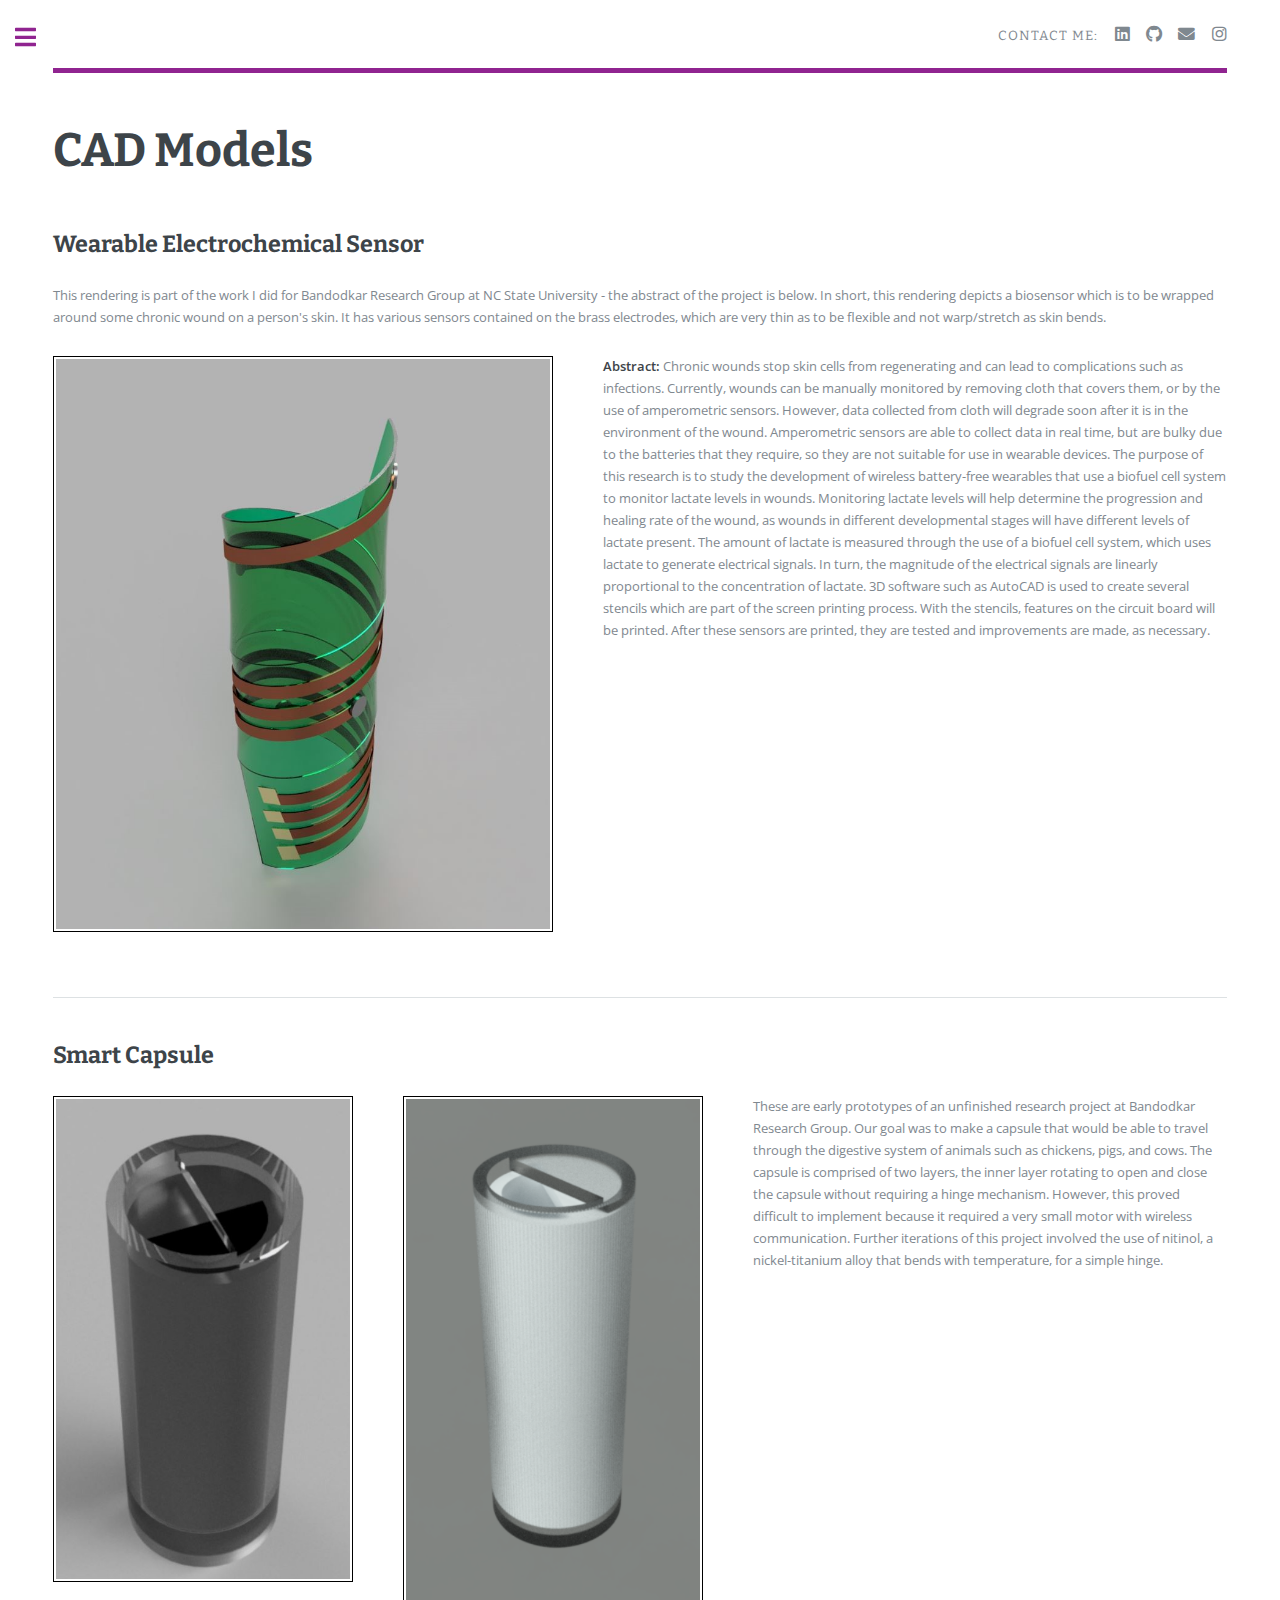
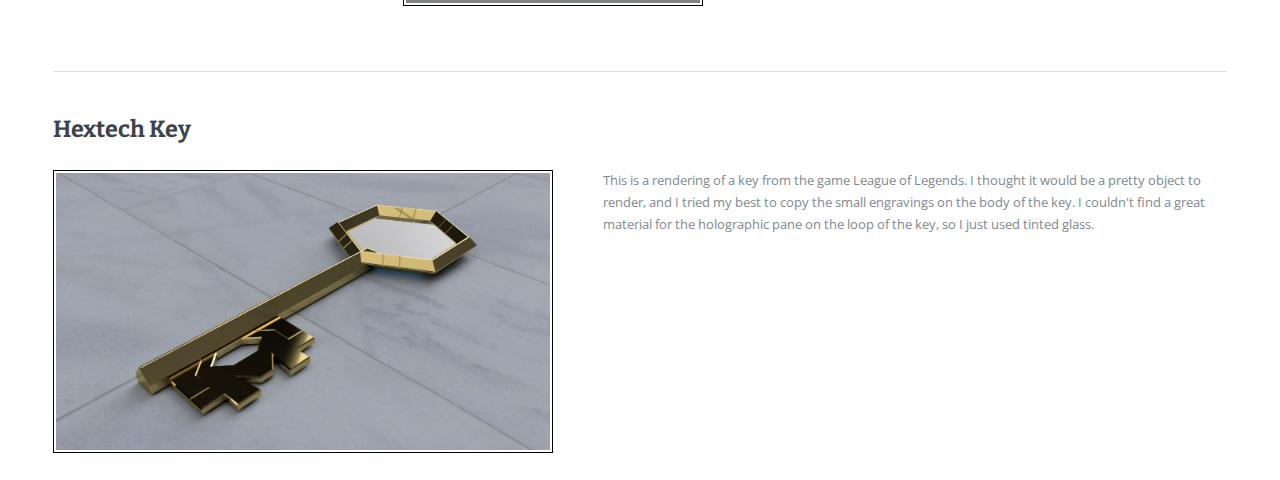
==== commit 98e60553: "updated some files" ====
--- a/cad.html
+++ b/cad.html
@@ -6,7 +6,7 @@
 -->
 <html>
 	<head>
-		<title>Generic - Editorial by HTML5 UP</title>
+		<title>CAD</title>
 		<meta charset="utf-8" />
 		<meta name="viewport" content="width=device-width, initial-scale=1, user-scalable=no" />
 		<link rel="stylesheet" href="assets/css/main.css" />
@@ -39,7 +39,7 @@
 								</header>
 
 							<!-- Content -->
-								<section>
+								<section style="padding:0">
 									<header class="main">
 										<h1>CAD Models</h1>
 									</header>
@@ -116,31 +116,96 @@
 					</div>
 
 				<!-- Sidebar -->
-					<div id="sidebar">
-						<div class="inner">
-
-							<!-- Search -->
-								<section id="search" class="alt">
-									<form method="post" action="#">
-										<input type="text" name="query" id="query" placeholder="Search" />
-									</form>
-								</section>
-
-							<!-- Menu -->
-								<nav id="menu">
-									<header class="major">
-										<!--<h2>Menu</h2>--> <!--heading for menu (not necessary)-->
-									</header>
-									<ul>
-										<li><a href="index.html">Home</a></li>
-										<li><a href="resume.html">Resume</a></li>
-										<li><a href="projects.html">Projects</a></li>
-										<li><a href="pics.html">Photography/Art</a></li>
-										<li><a href="cad.html">CAD</a></li>
-									</ul>
-								</nav>
-						</div>
+				<div id="sidebar">
+					<div class="inner">
+
+						<!-- Search 
+							<section id="search" class="alt">
+								<form method="post" action="#">
+									<input type="text" name="query" id="query" placeholder="Search" />
+								</form>
+							</section>
+						-->
+						
+						<!-- Menu -->
+							<nav id="menu">
+								<header class="major">
+									<!--<h2>Menu</h2>--> <!--heading for menu (not necessary)-->
+								</header>
+								<ul>
+									<li><a href="index.html">Home</a></li>
+									<li><a href="resume.html">Resume</a></li>
+									<li><a href="projects.html">Projects</a></li>
+									<li><a href="pics.html">Pics</a></li>
+									<li><a href="cad.html">CAD</a></li>
+									<!--
+									<li><a href="elements.html">Elements</a></li>
+									<li>
+										<span class="opener">Submenu</span>
+										<ul>
+											<li><a href="#">Lorem Dolor</a></li>
+											<li><a href="#">Ipsum Adipiscing</a></li>
+											<li><a href="#">Tempus Magna</a></li>
+											<li><a href="#">Feugiat Veroeros</a></li>
+										</ul>
+									</li>
+									-->
+								</ul>
+							</nav>
+						
+						<!-- Section -->
+						<!-- content on sidebar
+							<section>
+								<header class="major">
+									<h2>Ante interdum</h2>
+								</header>
+								<div class="mini-posts">
+									<article>
+										<a href="#" class="image"><img src="images/pic07.jpg" alt="" /></a>
+										<p>Aenean ornare velit lacus, ac varius enim lorem ullamcorper dolore aliquam.</p>
+									</article>
+									<article>
+										<a href="#" class="image"><img src="images/pic08.jpg" alt="" /></a>
+										<p>Aenean ornare velit lacus, ac varius enim lorem ullamcorper dolore aliquam.</p>
+									</article>
+									<article>
+										<a href="#" class="image"><img src="images/pic09.jpg" alt="" /></a>
+										<p>Aenean ornare velit lacus, ac varius enim lorem ullamcorper dolore aliquam.</p>
+									</article>
+								</div>
+								<ul class="actions">
+									<li><a href="#" class="button">More</a></li>
+								</ul>
+							</section>
+						-->
+
+						<!-- Section -->
+
+						<!--
+							<section>
+								<header class="major">
+									<h2>Get in touch</h2>
+								</header>
+								<p>Sed varius enim lorem ullamcorper dolore aliquam aenean ornare velit lacus, ac varius enim lorem ullamcorper dolore. Proin sed aliquam facilisis ante interdum. Sed nulla amet lorem feugiat tempus aliquam.</p>
+								<ul class="contact">
+									<li class="icon solid fa-envelope"><a href="#">information@untitled.tld</a></li>
+									<li class="icon solid fa-phone">(000) 000-0000</li>
+									<li class="icon solid fa-home">1234 Somewhere Road #8254<br />
+									Nashville, TN 00000-0000</li>
+								</ul>
+							</section>
+						-->
+						
+					
+						<!-- Footer -->
+						<!--
+							<footer id="footer">
+								<p class="copyright">&copy; Untitled. All rights reserved. Demo Images: <a href="https://unsplash.com">Unsplash</a>. Design: <a href="https://html5up.net">HTML5 UP</a>.</p>
+							</footer>
+						-->
+
 					</div>
+				</div>
 
 			</div>
 
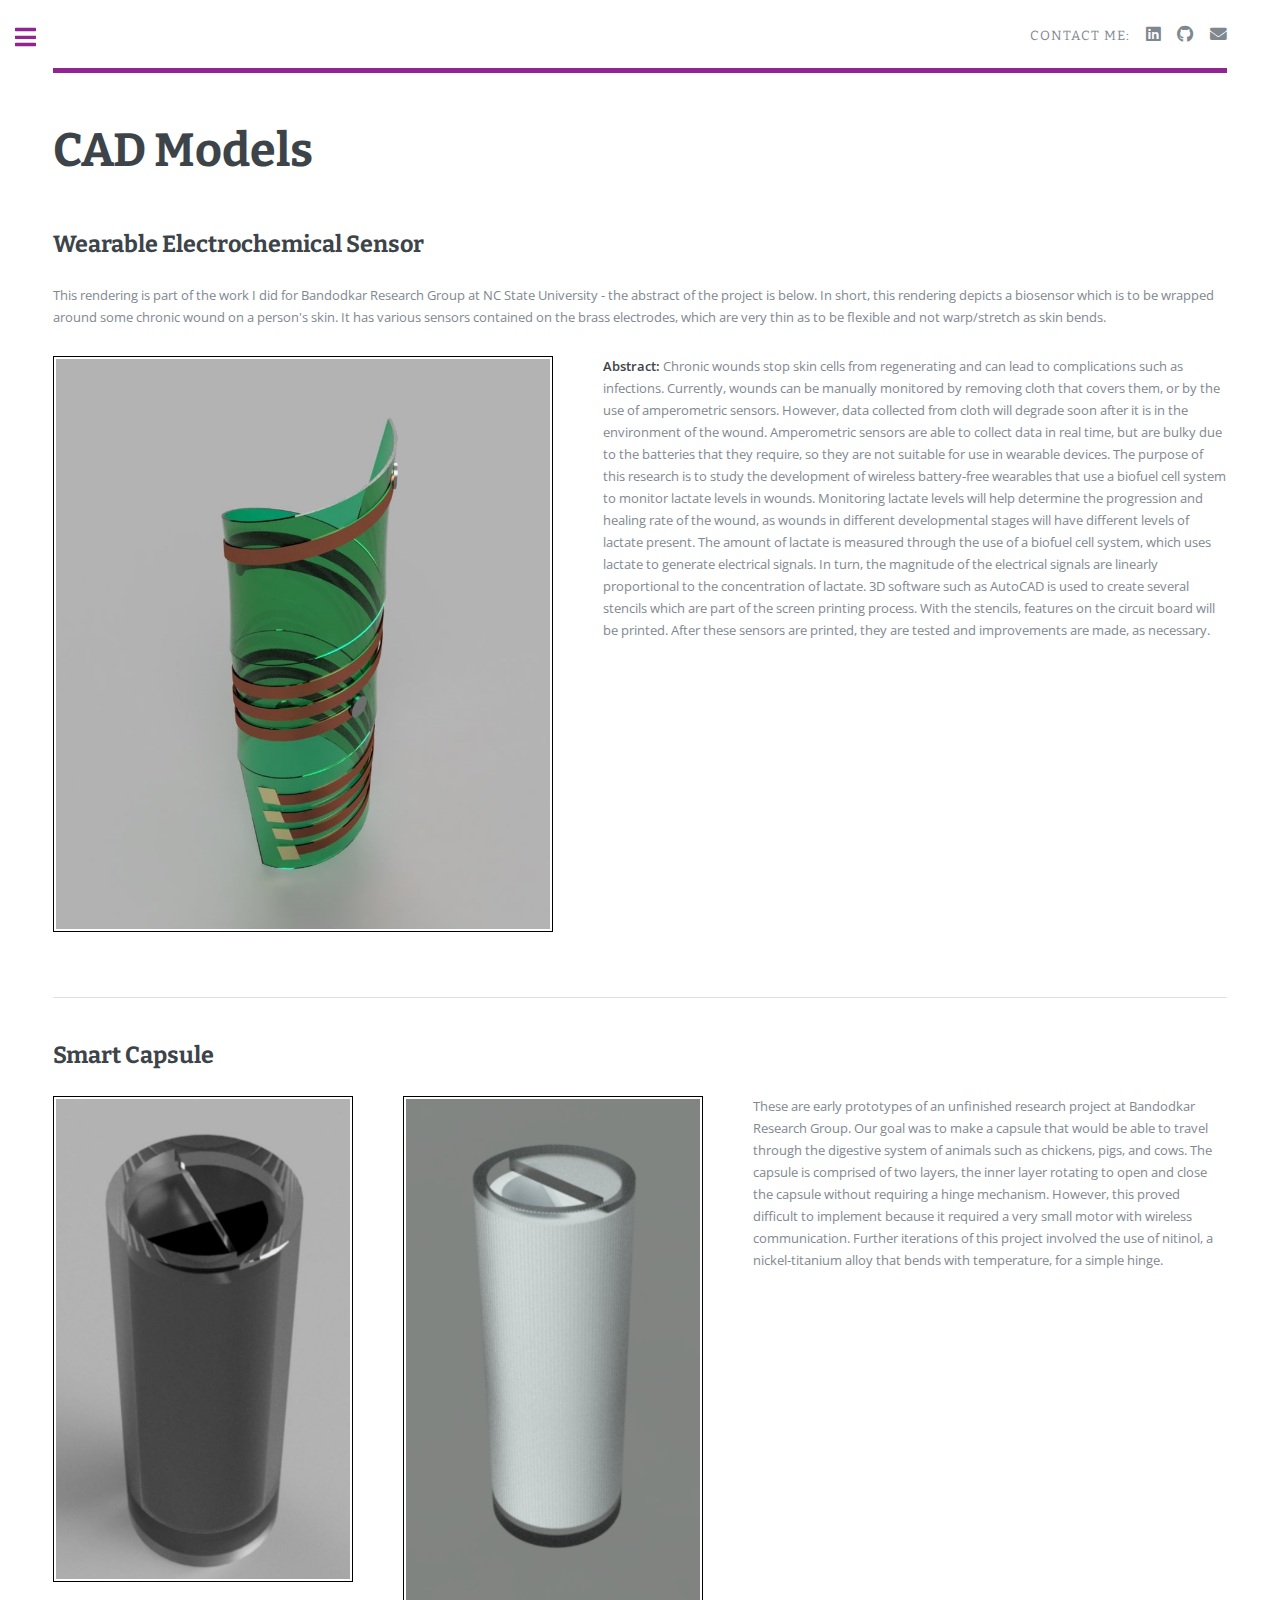
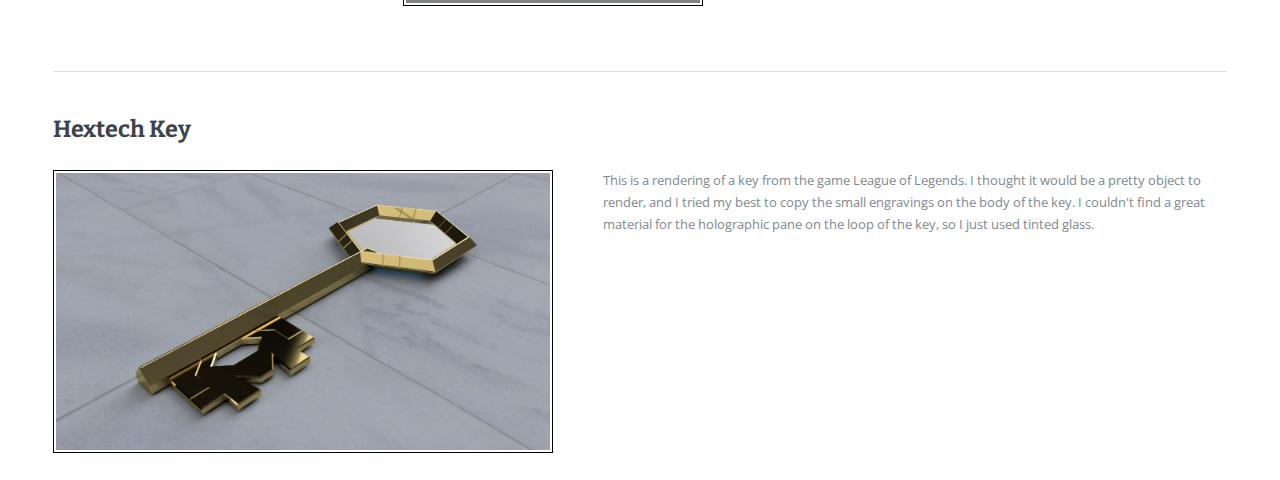
==== commit 0fe6b4f0: "visual adjustments to gallery" ====
--- a/cad.html
+++ b/cad.html
@@ -34,7 +34,6 @@
 										<li><a href="https://www.linkedin.com/in/terence-zeng-/" class="icon brands fa-linkedin"><span class="label">LinkedIn</span></a></li>
 										<li><a href="https://github.com/terencezeng6" class="icon brands fa-github"><span class="label">Github</span></a></li>
 										<li><a href="mailto: terencezeng2004@gmail.com" class="icon solid fa-envelope"><span class="label">Email</span></a></li>
-										<li><a href="https://www.instagram.com/terence.zeng/" class="icon brands fa-instagram"><span class="label">Instagram</span></a></li>
 									</ul>
 								</header>
 
